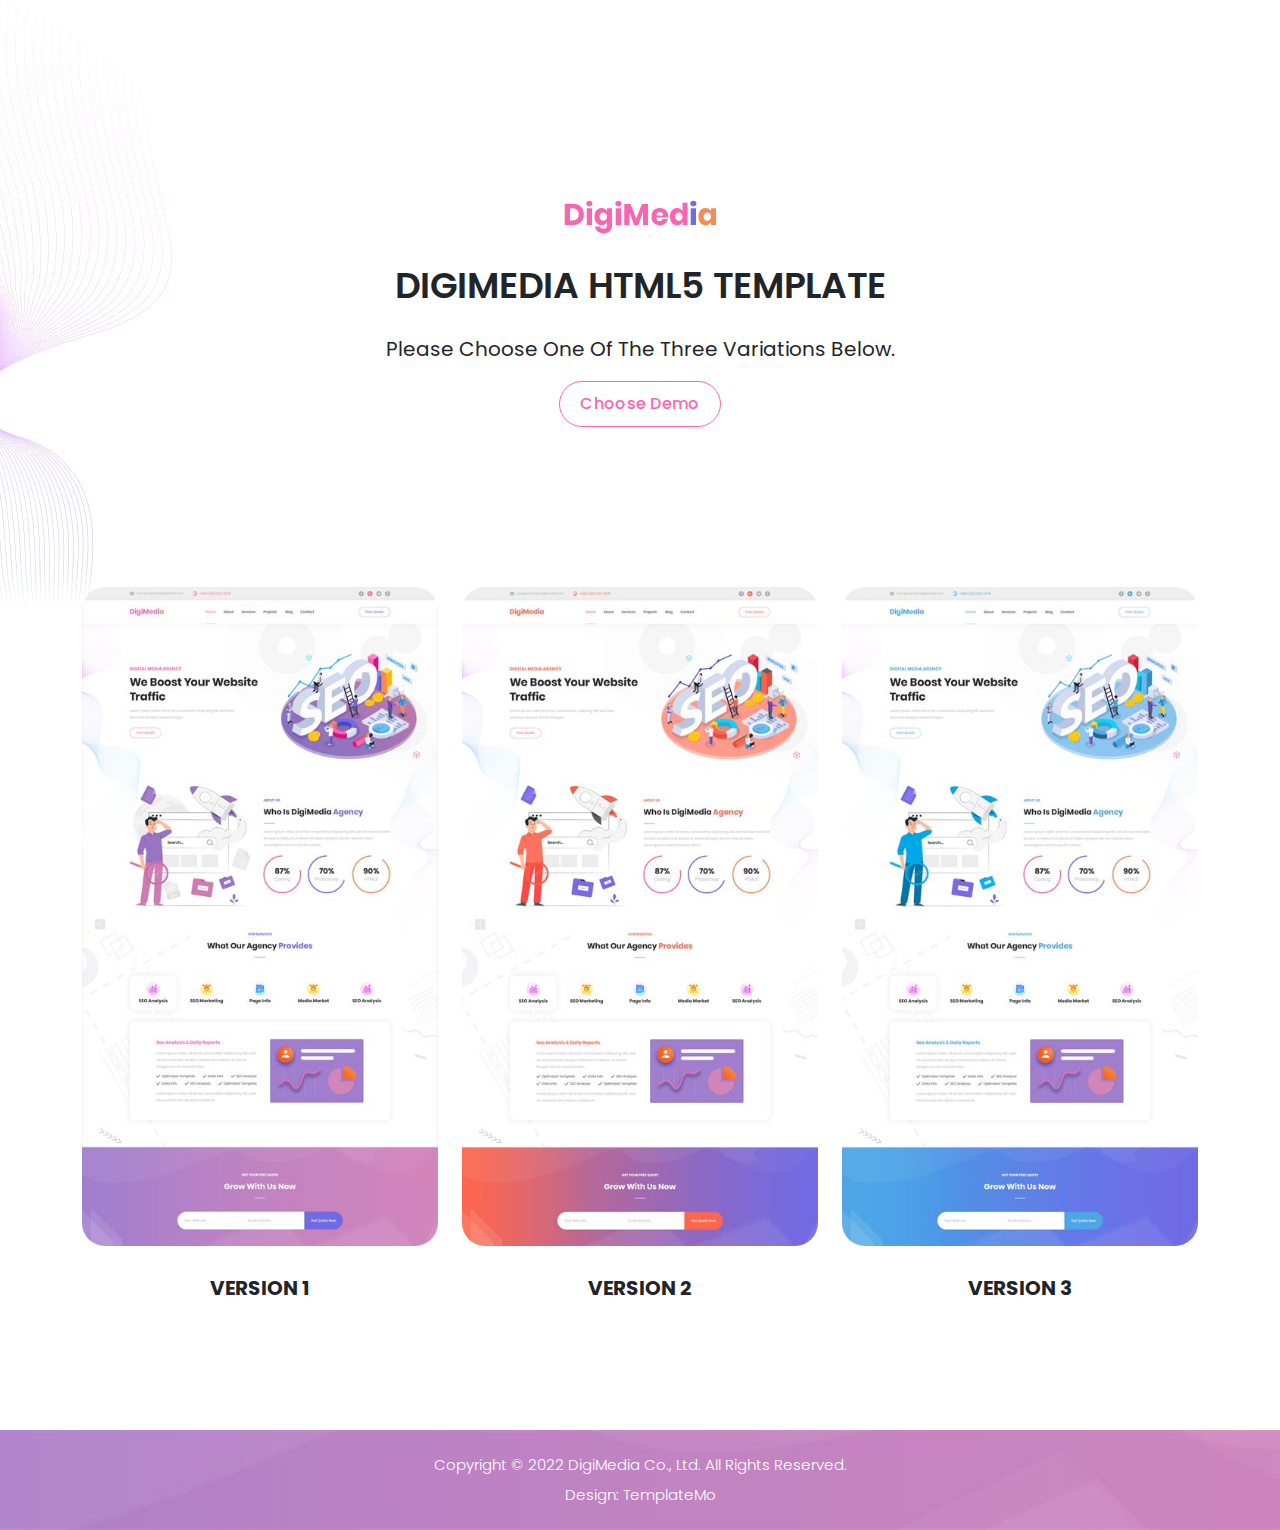
==== Digimedia Free Website Template - Free-CSS.com/templatemo_568_digimedia/index.html @ 5a0ddd36 "first commit" ====
<!DOCTYPE html>
<html lang="en">

  <head>

    <meta charset="UTF-8">
    <meta name="viewport" content="width=device-width, initial-scale=1, shrink-to-fit=no">
    <meta name="description" content="">
    <meta name="author" content="">
    <link rel="preconnect" href="https://fonts.googleapis.com">
    <link rel="preconnect" href="https://fonts.gstatic.com" crossorigin>
    <link href="https://fonts.googleapis.com/css2?family=Poppins:wght@100;200;300;400;500;600;700;800;900&display=swap" rel="stylesheet">

    <title>DigiMedia SEO Template 3 variations by TemplateMo</title>

    <!-- Bootstrap core CSS -->
    <link href="vendor/bootstrap/css/bootstrap.min.css" rel="stylesheet">


    <!-- Additional CSS Files -->
    <link rel="stylesheet" href="assets/css/fontawesome.css">
    <link rel="stylesheet" href="assets/css/templatemo-digimedia-v1.css">
    <link rel="stylesheet" href="assets/css/animated.css">
    <link rel="stylesheet" href="assets/css/owl.css">
<!--

TemplateMo 568 DigiMedia

https://templatemo.com/tm-568-digimedia

-->
  </head>

<body>

  <!-- ***** Preloader Start ***** -->
  <div id="js-preloader" class="js-preloader">
    <div class="preloader-inner">
      <span class="dot"></span>
      <div class="dots">
        <span></span>
        <span></span>
        <span></span>
      </div>
    </div>
  </div>
  <!-- ***** Preloader End ***** -->

  <div class="intro-banner">
    <div class="container">
      <div class="row">
        <div class="col-lg-12">
          <img src="assets/images/logo-v1.png" alt="">
          <h1>DigiMedia HTML5 Template</h1>
          <h4>Please choose one of the three variations below.</h4>
          <div class="first-button scroll-to-section">
            <a href="#demos">Choose Demo</a>
          </div>
        </div>
      </div>
    </div>
  </div>


  <div class="demos" id="demos">
    <div class="container">
      <div class="row">
        <div class="col-lg-4">
          <div class="demo-item">
            <a href="homepage_1.html"><img src="assets/images/demo-1.jpg" alt="DigiMedia - variation 1"></a>
            <h4>Version 1</h4>
          </div>
        </div>
        <div class="col-lg-4">
          <div class="demo-item">
            <a href="homepage_2.html"><img src="assets/images/demo-2.jpg" alt="DigiMedia - variation 2"></a>
            <h4>Version 2</h4>
          </div>
        </div>
        <div class="col-lg-4">
          <div class="demo-item">
            <a href="homepage_3.html"><img src="assets/images/demo-3.jpg" alt="DigiMedia - variation 3"></a>
            <h4>Version 3</h4>
          </div>
        </div>
      </div>
    </div>
  </div>


  <footer>
    <div class="container">
      <div class="row">
        <div class="col-lg-12">
          <p>Copyright © 2022 DigiMedia Co., Ltd. All Rights Reserved. 
          <br>Design: <a href="https://templatemo.com" target="_parent" title="free css templates">TemplateMo</a></p>
        </div>
      </div>
    </div>
  </footer>


  <!-- Scripts -->
  <script src="vendor/jquery/jquery.min.js"></script>
  <script src="vendor/bootstrap/js/bootstrap.bundle.min.js"></script>
  <script src="assets/js/owl-carousel.js"></script>
  <script src="assets/js/animation.js"></script>
  <script src="assets/js/imagesloaded.js"></script>
  <script src="assets/js/custom.js"></script>

</body>

</html>
---- Digimedia Free Website Template - Free-CSS.com/templatemo_568_digimedia/assets/css/templatemo-digimedia-v1.css ----
/*

TemplateMo 568 DigiMedia

https://templatemo.com/tm-568-digimedia

*/

/* ---------------------------------------------
Table of contents
------------------------------------------------
01. font & reset css
02. reset
03. global styles
04. header
05. banner
06. features
07. testimonials
08. contact
09. footer
10. preloader
11. search
12. portfolio

--------------------------------------------- */
/* 
---------------------------------------------
font & reset css
--------------------------------------------- 
*/
/* 
---------------------------------------------
reset
--------------------------------------------- 
*/
html, body, div, span, applet, object, iframe, h1, h2, h3, h4, h5, h6, p, blockquote, div
pre, a, abbr, acronym, address, big, cite, code, del, dfn, em, font, img, ins, kbd, q,
s, samp, small, strike, strong, sub, sup, tt, var, b, u, i, center, dl, dt, dd, ol, ul, li,
figure, header, nav, section, article, aside, footer, figcaption {
  margin: 0;
  padding: 0;
  border: 0;
  outline: 0;
}

/* clear fix */
.grid:after {
  content: '';
  display: block;
  clear: both;
}

/* ---- .grid-item ---- */

.grid-sizer,
.grid-item {
  width: 50%;
}

.grid-item {
  float: left;
}

.grid-item img {
  display: block;
  max-width: 100%;
}

.clearfix:after {
  content: ".";
  display: block;
  clear: both;
  visibility: hidden;
  line-height: 0;
  height: 0;
}

.clearfix {
  display: inline-block;
}

html[xmlns] .clearfix {
  display: block;
}

* html .clearfix {
  height: 1%;
}

ul, li {
  padding: 0;
  margin: 0;
  list-style: none;
}

header, nav, section, article, aside, footer, hgroup {
  display: block;
}

* {
  box-sizing: border-box;
}

html, body {
  font-family: 'Poppins', sans-serif;
  font-weight: 400;
  background-color: #fff;
  -ms-text-size-adjust: 100%;
  -webkit-font-smoothing: antialiased;
  -moz-osx-font-smoothing: grayscale;
}

a {
  text-decoration: none !important;
}

h1, h2, h3, h4, h5, h6 {
  margin-top: 0px;
  margin-bottom: 0px;
}

ul {
  margin-bottom: 0px;
}

p {
  font-size: 15px;
  line-height: 30px;
  font-weight: 300;
  color: #afafaf;
}

img {
  width: 100%;
  overflow: hidden;
}

/* 
---------------------------------------------
global styles
--------------------------------------------- 
*/
html,
body {
  background: #fff;
  font-family: 'Poppins', sans-serif;
}

::selection {
  background: #fa65b1;
  color: #fff !important;
}

::-moz-selection {
  background: #fa65b1;
  color: #fff !important;
}

@media (max-width: 991px) {
  html, body {
    overflow-x: hidden;
  }
  .mobile-top-fix {
    margin-top: 30px;
    margin-bottom: 0px;
  }
  .mobile-bottom-fix {
    margin-bottom: 30px;
  }
  .mobile-bottom-fix-big {
    margin-bottom: 60px;
  }
}

.page-section {
  margin-top: 120px;
}

.section-heading {
  position: relative;
  z-index: 2;
}

.section-heading h6 {
  font-size: 15px;
  font-weight: 700;
  color: #726ae3;
  text-transform: uppercase;
  margin-bottom: 15px;
}

.section-heading h4 {
  color: #2a2a2a;
  font-size: 35px;
  font-weight: 700;
  text-transform: capitalize;
  margin-bottom: 25px;
}

.section-heading h4 em {
  font-style: normal;
  color: #726ae3;
}

.section-heading .line-dec {
  width: 50px;
  height: 2px;
  background-color: #726ae3;
}

.border-first-button a {
  display: inline-block !important;
  padding: 10px 20px !important;
  color: #fa65b1 !important;
  border: 1px solid #fa65b1 !important;
  border-radius: 23px;
  font-weight: 500 !important;
  letter-spacing: 0.3px !important;
  transition: all .5s;
}

.border-first-button a:hover {
  background-color: #fa65b1;
  color: #fff !important;
}


/* 
---------------------------------------------
intro
--------------------------------------------- 
*/


.intro-banner {
  text-align: center;
  padding-top: 200px;margin-bottom: 100px;
  position: relative;
}

.intro-banner:after {
  content: '';
  background-image: url(../images/slider-left-dec.jpg);
  background-repeat: no-repeat;
  position: absolute;
  left: 0;
  top: 0px;
  width: 262px;
  height: 625px;
  z-index: 1;
}
/*
.intro-banner:before {
  content: '';
  background-image: url(../images/slider-right-dec.jpg);
  background-repeat: no-repeat;
  position: absolute;
  right: 0;
  top: 0px;
  width: 1159px;
  height: 797px;
  z-index: 2;
}
*/

.intro-banner img {
  max-width: 152px;
  margin-bottom: 30px;
}

.intro-banner h1 {
  font-size: 36px;
  font-weight: 600;
  text-transform: uppercase;
  margin-bottom: 30px;
  position: relative; 
  z-index: 2;
}

.intro-banner h4 {
  font-size: 20px;
  text-transform: capitalize;
  font-weight: 400;
  margin-bottom: 20px;
  position: relative; 
  z-index: 2;
}

.intro-banner a {
  display: inline-block !important;
  padding: 10px 20px !important;
  color: #fa65b1 !important;
  border: 1px solid #fa65b1 !important;
  border-radius: 23px;
  font-weight: 500 !important;
  letter-spacing: 0.3px !important;
  transition: all .5s;
  position: relative; 
  z-index: 2;
}

.intro-banner a:hover {
  background-color: #fa65b1;
  color: #fff !important;
}

.demos {
  padding-top: 60px;
}

.demo-item {
  position: relative;
  z-index: 2;
}

.demos img {
  transition: all .5s;
  border-radius: 23px;
}

.demos img:hover {
  opacity: 1;
  box-shadow: 0px 0px 15px rgba(0,0,0,0.25);
}

.demos h4 {
  text-align: center;
  font-size: 20px;
  margin-top: 30px;
  font-weight: 700;
  text-transform: uppercase;
}


/* 
---------------------------------------------
header
--------------------------------------------- 
*/

.pre-header {
  background-color: #efefef;
  height: 60px;
  padding: 15px 0px;
}

.pre-header ul li {
  display: inline-block;
}

.pre-header ul.info li {
  margin-right: 45px;
}

.pre-header ul.info li a {
  color: #afafaf;
  font-size: 14px;
  transition: all .3s;
}

.pre-header ul.info li a:hover {
  color: #fa65b1;
}

.pre-header ul.info li a i {
  font-size: 18px;
  margin-right: 8px;
}

.pre-header ul.social-media {
  text-align: right;
}

.pre-header ul.social-media li {
  margin-left: 5px;
}

.pre-header ul.social-media li a {
  background-color: #afafaf;
  color: #fff;
  display: inline-block;
  width: 30px;
  height: 30px;
  line-height: 30px;
  text-align: center;
  border-radius: 50%;
  font-size: 14px;
  transition: all .3s;
}

.pre-header ul.social-media li a:hover {
  background-color: #fa65b1;
}

.background-header {
  background-color: #fff!important;
  height: 80px!important;
  position: fixed!important;
  top: 0px;
  left: 0px;
  right: 0px;
  box-shadow: 0px 5px 8px rgba(0,0,0,0.03);
}

.background-header .logo,
.background-header .main-nav .nav li a {
  color: #fff;
}

.background-header .main-nav .nav li:hover a {
  color: #fa65b1;
}

.background-header .nav li a.active {
  position: relative;
  color: #fff;
}

.background-header .nav li a.active:after {
  position: absolute;
  width: 100%;
  height: 1px;
  background-color: #fa65b1;
  content: '';
  left: 50%;
  bottom: -20px;
  transform: translateX(-50%);
}

.background-header .nav li:last-child a.active:after {
  background-color: transparent;
}

.header-area {
  background-color: #fff;
  box-shadow: 0px 5px 8px rgba(0,0,0,0.03);
  position: absolute;
  left: 0px;
  right: 0px;
  z-index: 100;
  height: 100px;
  -webkit-transition: all .5s ease 0s;
  -moz-transition: all .5s ease 0s;
  -o-transition: all .5s ease 0s;
  transition: all .5s ease 0s;
}

.header-area .main-nav {
  min-height: 80px;
  background: transparent;
}

.header-area .main-nav .logo {
  float: left;
  -webkit-transition: all 0.3s ease 0s;
  -moz-transition: all 0.3s ease 0s;
  -o-transition: all 0.3s ease 0s;
  transition: all 0.3s ease 0s;
}

.header-area .main-nav .logo {
    line-height: 100px;
    float: left;
    -webkit-transition: all 0.3s ease 0s;
    -moz-transition: all 0.3s ease 0s;
    -o-transition: all 0.3s ease 0s;
    transition: all 0.3s ease 0s;
}

.background-header .main-nav .logo {
  line-height: 80px;
}

.background-header .main-nav .nav {
  margin-top: 20px !important;
}

.header-area .main-nav .nav {
  float: right;
  margin-top: 30px;
  margin-right: 0px;
  background-color: transparent;
  -webkit-transition: all 0.3s ease 0s;
  -moz-transition: all 0.3s ease 0s;
  -o-transition: all 0.3s ease 0s;
  transition: all 0.3s ease 0s;
  position: relative;
  z-index: 999;
}

.header-area .main-nav .nav li {
  padding-left: 20px;
  padding-right: 20px;
}

.header-area .main-nav .nav li:last-child {
  padding-right: 0px;
  padding-left: 40px;
}

.header-area .main-nav .nav li:last-child a ,
.background-header .main-nav .nav li:last-child a {
  padding: 0px 20px !important;
  font-weight: 400;
}

.header-area .main-nav .nav li:last-child a:hover ,
.background-header .main-nav .nav li:last-child a:hover {
  color: #fff !important;
}

.header-area .main-nav .nav li a {
  display: block;
  font-weight: 500;
  font-size: 15px;
  color: #2a2a2a;
  text-transform: capitalize;
  -webkit-transition: all 0.3s ease 0s;
  -moz-transition: all 0.3s ease 0s;
  -o-transition: all 0.3s ease 0s;
  transition: all 0.3s ease 0s;
  height: 40px;
  line-height: 40px;
  border: transparent;
  letter-spacing: 1px;
}

.header-area .main-nav .nav li:hover a,
.header-area .main-nav .nav li a.active {
  color: #fa65b1!important;
}

.background-header .main-nav .nav li:hover a,
.background-header .main-nav .nav li a.active {
  color: #fa65b1!important;
  opacity: 1;
}

.header-area .main-nav .nav li.submenu {
  position: relative;
  padding-right: 30px;
}

.header-area .main-nav .nav li.submenu:after {
  font-family: FontAwesome;
  content: "\f107";
  font-size: 12px;
  color: #2a2a2a;
  position: absolute;
  right: 18px;
  top: 12px;
}

.background-header .main-nav .nav li.submenu:after {
  color: #2a2a2a;
}

.header-area .main-nav .nav li.submenu ul {
  position: absolute;
  width: 200px;
  box-shadow: 0 2px 28px 0 rgba(0, 0, 0, 0.06);
  overflow: hidden;
  top: 50px;
  opacity: 0;
  transform: translateY(+2em);
  visibility: hidden;
  z-index: -1;
  transition: all 0.3s ease-in-out 0s, visibility 0s linear 0.3s, z-index 0s linear 0.01s;
}

.header-area .main-nav .nav li.submenu ul li {
  margin-left: 0px;
  padding-left: 0px;
  padding-right: 0px;
}

.header-area .main-nav .nav li.submenu ul li a {
  opacity: 1;
  display: block;
  background: #f7f7f7;
  color: #2a2a2a!important;
  padding-left: 20px;
  height: 40px;
  line-height: 40px;
  -webkit-transition: all 0.3s ease 0s;
  -moz-transition: all 0.3s ease 0s;
  -o-transition: all 0.3s ease 0s;
  transition: all 0.3s ease 0s;
  position: relative;
  font-size: 13px;
  font-weight: 400;
  border-bottom: 1px solid #eee;
}

.header-area .main-nav .nav li.submenu ul li a:hover {
  background: #fff;
  color: #fa65b1!important;
  padding-left: 25px;
}

.header-area .main-nav .nav li.submenu ul li a:hover:before {
  width: 3px;
}

.header-area .main-nav .nav li.submenu:hover ul {
  visibility: visible;
  opacity: 1;
  z-index: 1;
  transform: translateY(0%);
  transition-delay: 0s, 0s, 0.3s;
}

.header-area .main-nav .menu-trigger {
  cursor: pointer;
  display: block;
  position: absolute;
  top: 33px;
  width: 32px;
  height: 40px;
  text-indent: -9999em;
  z-index: 99;
  right: 40px;
  display: none;
}

.background-header .main-nav .menu-trigger {
  top: 23px;
}

.header-area .main-nav .menu-trigger span,
.header-area .main-nav .menu-trigger span:before,
.header-area .main-nav .menu-trigger span:after {
  -moz-transition: all 0.4s;
  -o-transition: all 0.4s;
  -webkit-transition: all 0.4s;
  transition: all 0.4s;
  background-color: #2a2a2a;
  display: block;
  position: absolute;
  width: 30px;
  height: 2px;
  left: 0;
}

.background-header .main-nav .menu-trigger span,
.background-header .main-nav .menu-trigger span:before,
.background-header .main-nav .menu-trigger span:after {
  background-color: #2a2a2a;
}

.header-area .main-nav .menu-trigger span:before,
.header-area .main-nav .menu-trigger span:after {
  -moz-transition: all 0.4s;
  -o-transition: all 0.4s;
  -webkit-transition: all 0.4s;
  transition: all 0.4s;
  background-color: #2a2a2a;
  display: block;
  position: absolute;
  width: 30px;
  height: 2px;
  left: 0;
  width: 75%;
}

.background-header .main-nav .menu-trigger span:before,
.background-header .main-nav .menu-trigger span:after {
  background-color: #2a2a2a;
}

.header-area .main-nav .menu-trigger span:before,
.header-area .main-nav .menu-trigger span:after {
  content: "";
}

.header-area .main-nav .menu-trigger span {
  top: 16px;
}

.header-area .main-nav .menu-trigger span:before {
  -moz-transform-origin: 33% 100%;
  -ms-transform-origin: 33% 100%;
  -webkit-transform-origin: 33% 100%;
  transform-origin: 33% 100%;
  top: -10px;
  z-index: 10;
}

.header-area .main-nav .menu-trigger span:after {
  -moz-transform-origin: 33% 0;
  -ms-transform-origin: 33% 0;
  -webkit-transform-origin: 33% 0;
  transform-origin: 33% 0;
  top: 10px;
}

.header-area .main-nav .menu-trigger.active span,
.header-area .main-nav .menu-trigger.active span:before,
.header-area .main-nav .menu-trigger.active span:after {
  background-color: transparent;
  width: 100%;
}

.header-area .main-nav .menu-trigger.active span:before {
  -moz-transform: translateY(6px) translateX(1px) rotate(45deg);
  -ms-transform: translateY(6px) translateX(1px) rotate(45deg);
  -webkit-transform: translateY(6px) translateX(1px) rotate(45deg);
  transform: translateY(6px) translateX(1px) rotate(45deg);
  background-color: #2a2a2a;
}

.background-header .main-nav .menu-trigger.active span:before {
  background-color: #2a2a2a;
}

.header-area .main-nav .menu-trigger.active span:after {
  -moz-transform: translateY(-6px) translateX(1px) rotate(-45deg);
  -ms-transform: translateY(-6px) translateX(1px) rotate(-45deg);
  -webkit-transform: translateY(-6px) translateX(1px) rotate(-45deg);
  transform: translateY(-6px) translateX(1px) rotate(-45deg);
  background-color: #2a2a2a;
}

.background-header .main-nav .menu-trigger.active span:after {
  background-color: #2a2a2a;
}

.header-area.header-sticky {
  min-height: 80px;
}

.header-area .nav {
  margin-top: 30px;
}

.header-area.header-sticky .nav li a.active {
  color: #fa65b1;
}

@media (max-width: 1200px) {
  .header-area .main-nav .nav li {
    padding-left: 12px;
    padding-right: 12px;
  }
  .header-area .main-nav:before {
    display: none;
  }
}

@media (max-width: 992px) {
  .header-area .main-nav .nav li:last-child  ,
  .background-header .main-nav .nav li:last-child {
    display: none;
  }
  .header-area .main-nav .nav li:nth-child(6),
  .background-header .main-nav .nav li:nth-child(6) {
    padding-right: 0px;
  }
  .background-header .nav li a.active:after {
    display: none;
  }
}

@media (max-width: 767px) {
  .pre-header ul.info li:last-child {
    display: none;
  }
  .background-header .main-nav .nav {
    margin-top: 80px !important;
  }
  .header-area .main-nav .logo {
    color: #1e1e1e;
  }
  .header-area.header-sticky .nav li a:hover,
  .header-area.header-sticky .nav li a.active {
    color: #fa65b1!important;
    opacity: 1;
  }
  .header-area.header-sticky .nav li.search-icon a {
    width: 100%;
  }
  .header-area {
    background-color: #fff;
    padding: 0px 15px;
    height: 100px;
    box-shadow: none;
    text-align: center;
    box-shadow: 0px 5px 8px rgba(0,0,0,0.03);
  }
  .header-area .container {
    padding: 0px;
  }
  .header-area .logo {
    margin-left: 30px;
  }
  .header-area .menu-trigger {
    display: block !important;
  }
  .header-area .main-nav {
    overflow: hidden;
  }
  .header-area .main-nav .nav {
    float: none;
    width: 100%;
    display: none;
    -webkit-transition: all 0s ease 0s;
    -moz-transition: all 0s ease 0s;
    -o-transition: all 0s ease 0s;
    transition: all 0s ease 0s;
    margin-left: 0px;
  }
  .background-header .nav {
    margin-top: 80px;
  }
  .header-area .main-nav .nav li:first-child {
    border-top: 1px solid #eee;
  }
  .header-area.header-sticky .nav {
    margin-top: 100px;
  }
  .header-area .main-nav .nav li {
    width: 100%;
    background: #fff;
    border-bottom: 1px solid #e7e7e7;
    padding-left: 0px !important;
    padding-right: 0px !important;
  }
  .header-area .main-nav .nav li a {
    height: 50px !important;
    line-height: 50px !important;
    padding: 0px !important;
    border: none !important;
    background: #f7f7f7 !important;
    color: #191a20 !important;
  }
  .header-area .main-nav .nav li a:hover {
    background: #eee !important;
    color: #fa65b1!important;
  }
  .header-area .main-nav .nav li.submenu ul {
    position: relative;
    visibility: inherit;
    opacity: 1;
    z-index: 1;
    transform: translateY(0%);
    transition-delay: 0s, 0s, 0.3s;
    top: 0px;
    width: 100%;
    box-shadow: none;
    height: 0px;
  }
  .header-area .main-nav .nav li.submenu ul li a {
    font-size: 12px;
    font-weight: 400;
  }
  .header-area .main-nav .nav li.submenu ul li a:hover:before {
    width: 0px;
  }
  .header-area .main-nav .nav li.submenu ul.active {
    height: auto !important;
  }
  .header-area .main-nav .nav li.submenu:after {
    color: #3B566E;
    right: 25px;
    font-size: 14px;
    top: 15px;
  }
  .header-area .main-nav .nav li.submenu:hover ul, .header-area .main-nav .nav li.submenu:focus ul {
    height: 0px;
  }
}

@media (min-width: 767px) {
  .header-area .main-nav .nav {
    display: flex !important;
  }
}

/* 
---------------------------------------------
preloader
--------------------------------------------- 
*/

.js-preloader {
    position: fixed;
    top: 0;
    left: 0;
    right: 0;
    bottom: 0;
    background-color: #fff;
    display: -webkit-box;
    display: flex;
    -webkit-box-align: center;
    align-items: center;
    -webkit-box-pack: center;
    justify-content: center;
    opacity: 1;
    visibility: visible;
    z-index: 9999;
    -webkit-transition: opacity 0.25s ease;
    transition: opacity 0.25s ease;
}

.js-preloader.loaded {
    opacity: 0;
    visibility: hidden;
    pointer-events: none;
}

@-webkit-keyframes dot {
    50% {
        -webkit-transform: translateX(96px);
        transform: translateX(96px);
    }
}

@keyframes dot {
    50% {
        -webkit-transform: translateX(96px);
        transform: translateX(96px);
    }
}

@-webkit-keyframes dots {
    50% {
        -webkit-transform: translateX(-31px);
        transform: translateX(-31px);
    }
}

@keyframes dots {
    50% {
        -webkit-transform: translateX(-31px);
        transform: translateX(-31px);
    }
}

.preloader-inner {
    position: relative;
    width: 142px;
    height: 40px;
    background: #fff;
}

.preloader-inner .dot {
    position: absolute;
    width: 16px;
    height: 16px;
    top: 12px;
    left: 15px;
    background: #fa65b1;
    border-radius: 50%;
    -webkit-transform: translateX(0);
    transform: translateX(0);
    -webkit-animation: dot 2.8s infinite;
    animation: dot 2.8s infinite;
}

.preloader-inner .dots {
    -webkit-transform: translateX(0);
    transform: translateX(0);
    margin-top: 12px;
    margin-left: 31px;
    -webkit-animation: dots 2.8s infinite;
    animation: dots 2.8s infinite;
}

.preloader-inner .dots span {
    display: block;
    float: left;
    width: 16px;
    height: 16px;
    margin-left: 16px;
    background: #fa65b1;
    border-radius: 50%;
}



/* 
---------------------------------------------
Banner Style
--------------------------------------------- 
*/

.main-banner {
  background-repeat: no-repeat;
  background-position: center center;
  background-size: cover;
  padding: 226px 0px 120px 0px;
  position: relative;
  overflow: hidden;
}

.main-banner:after {
  content: '';
  background-image: url(../images/slider-left-dec.jpg);
  background-repeat: no-repeat;
  position: absolute;
  left: 0;
  top: 60px;
  width: 262px;
  height: 625px;
  z-index: 1;
}

.main-banner:before {
  content: '';
  background-image: url(../images/slider-right-dec.jpg);
  background-repeat: no-repeat;
  position: absolute;
  right: 0;
  top: 60px;
  width: 1159px;
  height: 797px;
  z-index: -1;
}

.main-banner .left-content {
  margin-right: 15px;
}

.main-banner .left-content h6 {
  text-transform: capitalize;
  font-size: 20px;
  font-weight: 700;
  color: #fa65b1;
  margin-bottom: 15px;
  text-transform: uppercase;
}

.main-banner .left-content h2 {
  z-index: 2;
  position: relative;
  font-weight: 700;
  font-size: 50px;
  color: #2a2a2a;
  margin-bottom: 20px;
}

.main-banner .left-content p {
  margin-bottom: 30px;
  margin-right: 45px;
}

.main-banner .right-image {
  text-align: right;
  position: relative;
  z-index: 20;
}

.main-banner .right-image img {
  max-width: 593px;
}



/* 
---------------------------------------------
About Style
--------------------------------------------- 
*/

#about {
  padding-top: 130px;
}

.about-left-image img {
  margin-right: 45px;
}

.about-right-content p {
  margin-top: 30px;
  margin-bottom: 45px;
}

.skills-content {
  position: relative;
  z-index: 1;
  margin-top: -50px;
  background-color: #f5f5f5;
  border-bottom-right-radius: 50px;
  border-bottom-left-radius: 50px;
  padding: 110px 0px 50px 0px;
}

.skill-item {
  text-align: center;
}

.progress {
  width: 150px;
  height: 150px;
  line-height: 150px;
  background: none;
  margin: 0 auto;
  box-shadow: none;
  position: relative;
}
.progress:after {
  content: "";
  width: 100%;
  height: 100%;
  border-radius: 50%;
  border: 5px solid #fff;
  position: absolute;
  top: 0;
  left: 0;
}
.progress > span {
  width: 50%;
  height: 100%;
  overflow: hidden;
  position: absolute;
  top: 0;
  z-index: 1;
}
.progress .progress-left {
  left: 0;
}
.progress .progress-bar {
  width: 100%;
  height: 100%;
  background: none;
  border-width: 5px;
  border-style: solid;
  position: absolute;
  top: 0;
  border-color: #fd6a54;
}

.first-skill-item .progress .progress-bar {
  border-color: #fa65b1;
}

.second-skill-item .progress .progress-bar {
  border-color: #726ae3;
}

.third-skill-item .progress .progress-bar {
  border-color: #f58b56;
}

.progress .progress-left .progress-bar {
  left: 100%;
  border-top-right-radius: 75px;
  border-bottom-right-radius: 75px;
  border-left: 0;
  -webkit-transform-origin: center left;
  transform-origin: center left;
}
.progress .progress-right {
  right: 0;
}
.progress .progress-right .progress-bar {
  left: -100%;
  border-top-left-radius: 75px;
  border-bottom-left-radius: 75px;
  border-right: 0;
  -webkit-transform-origin: center right;
  transform-origin: center right;
}
.progress .progress-value {
  text-align: center;
  color: #2a2a2a;
  display: flex;
  width: 100%;
  border-radius: 50%;
  font-size: 35px;
  text-align: center;
  line-height: 25px;
  align-items: center;
  justify-content: center;
  height: 100%;
  font-weight: 700;
}
.progress .progress-value div {
  margin-top: 10px;
}
.progress .progress-value span {
  font-size: 18px;
  text-transform: none;
  color: #afafaf;
  font-weight: 300;
}

/* This for loop creates the  necessary css animation names 
Due to the split circle of progress-left and progress right, we must use the animations on each side. 
*/
.progress[data-percentage="10"] .progress-right .progress-bar {
  animation: loading-1 1.5s linear forwards;
}
.progress[data-percentage="10"] .progress-left .progress-bar {
  animation: 0;
}

.progress[data-percentage="20"] .progress-right .progress-bar {
  animation: loading-2 1.5s linear forwards;
}
.progress[data-percentage="20"] .progress-left .progress-bar {
  animation: 0;
}

.progress[data-percentage="30"] .progress-right .progress-bar {
  animation: loading-3 1.5s linear forwards;
}
.progress[data-percentage="30"] .progress-left .progress-bar {
  animation: 0;
}

.progress[data-percentage="40"] .progress-right .progress-bar {
  animation: loading-4 1.5s linear forwards;
}
.progress[data-percentage="40"] .progress-left .progress-bar {
  animation: 0;
}

.progress[data-percentage="50"] .progress-right .progress-bar {
  animation: loading-5 1.5s linear forwards;
}
.progress[data-percentage="50"] .progress-left .progress-bar {
  animation: 0;
}

.progress[data-percentage="60"] .progress-right .progress-bar {
  animation: loading-5 1.5s linear forwards;
}
.progress[data-percentage="60"] .progress-left .progress-bar {
  animation: loading-1 1.5s linear forwards 1.5s;
}

.progress[data-percentage="70"] .progress-right .progress-bar {
  animation: loading-5 1.5s linear forwards;
}
.progress[data-percentage="70"] .progress-left .progress-bar {
  animation: loading-2 1.5s linear forwards 1.5s;
}

.progress[data-percentage="80"] .progress-right .progress-bar {
  animation: loading-5 1.5s linear forwards;
}
.progress[data-percentage="80"] .progress-left .progress-bar {
  animation: loading-3 1.5s linear forwards 1.5s;
}

.progress[data-percentage="90"] .progress-right .progress-bar {
  animation: loading-5 1.5s linear forwards;
}
.progress[data-percentage="90"] .progress-left .progress-bar {
  animation: loading-4 1.5s linear forwards 1.5s;
}

.progress[data-percentage="100"] .progress-right .progress-bar {
  animation: loading-5 1.5s linear forwards;
}
.progress[data-percentage="100"] .progress-left .progress-bar {
  animation: loading-5 1.5s linear forwards 1.5s;
}

@keyframes loading-1 {
  0% {
    -webkit-transform: rotate(0deg);
    transform: rotate(0deg);
  }
  100% {
    -webkit-transform: rotate(36);
    transform: rotate(36deg);
  }
}
@keyframes loading-2 {
  0% {
    -webkit-transform: rotate(0deg);
    transform: rotate(0deg);
  }
  100% {
    -webkit-transform: rotate(72);
    transform: rotate(72deg);
  }
}
@keyframes loading-3 {
  0% {
    -webkit-transform: rotate(0deg);
    transform: rotate(0deg);
  }
  100% {
    -webkit-transform: rotate(108);
    transform: rotate(108deg);
  }
}
@keyframes loading-4 {
  0% {
    -webkit-transform: rotate(0deg);
    transform: rotate(0deg);
  }
  100% {
    -webkit-transform: rotate(144);
    transform: rotate(144deg);
  }
}
@keyframes loading-5 {
  0% {
    -webkit-transform: rotate(0deg);
    transform: rotate(0deg);
  }
  100% {
    -webkit-transform: rotate(180);
    transform: rotate(180deg);
  }
}
.progress {
  margin-bottom: 1em;
}

/* 
---------------------------------------------
Services Style
--------------------------------------------- 
*/

.services {
  padding-top: 130px;
  position: relative;
}

.services:after {
  content: '';
  background-image: url(../images/services-left-dec.jpg);
  background-repeat: no-repeat;
  position: absolute;
  left: 0;
  top: 0px;
  width: 786px;
  height: 1217px;
  z-index: 0;
}

.services:before {
  content: '';
  background-image: url(../images/services-right-dec.jpg);
  background-repeat: no-repeat;
  position: absolute;
  right: 0;
  top: 400px;
  width: 161px;
  height: 413px;
  z-index: 0;
}

.services .section-heading {
  text-align: center;
  margin-bottom: 80px;
}

.services .section-heading .line-dec {
  margin: 0 auto;
}

.services .naccs {
  position: relative;
  z-index: 1;
}

.services .icon {
  display: block;
  text-align: center;
  margin: 0 auto;
}

.services .naccs .menu div h4 {
  color: #fff;
  font-size: 15px;
  font-weight: 400;
  width: 100%;
}

.services .icon img {
  margin-bottom: 10px;
  max-width: 60px;
  min-width: 60px;
}

.services .naccs .menu {
  text-align: center;
  margin-bottom: 30px;
}

.services .naccs .menu div {
  color: #2a2a2a;
  margin: 0px;
  width: 15%;
  font-size: 20px;
  font-weight: 700;
  display: inline-block;
  text-align: center;
  cursor: pointer;
  position: relative;
  border-radius: 15px;
  transition: 1s all cubic-bezier(0.075, 0.82, 0.165, 1);
}

.services .naccs .menu div .thumb {
  display: inline-block;
  width: 100%;
  padding: 30px 0px;
  background-color: #fff;
}

.services .naccs .menu div.active {
  box-shadow: 0px 0px 15px rgba(0,0,0,0.1);
}

.services ul.nacc {
  height: 100% !important;
  position: relative;
  min-height: 100%;
  list-style: none;
  margin: 0;
  padding: 0;
  transition: 0.5s all cubic-bezier(0.075, 0.82, 0.165, 1);
}

.services ul.nacc li {
  opacity: 0;
  transform: translateX(-50px);
  position: absolute;
  list-style: none;
  transition: 1s all cubic-bezier(0.075, 0.82, 0.165, 1);
}

.services ul.nacc li.active {
  transition-delay: 0.3s;
  position: relative;
  z-index: 2;
  opacity: 1;
  transform: translateX(0px);
  box-shadow: 0px 0px 15px rgba(0,0,0,0.1);
  background-color: #fff;
  border-radius: 15px;
  padding: 80px 120px 50px 120px;
}

.services ul.nacc li {
  width: 100%;
}

.services ul.nacc li .right-image img {
  max-width: 420px;
  float: right;
}

.services .nacc .thumb h4 {
  color: #2a2a2a;
  font-size: 20px;
  font-weight: 700;
  line-height: 35px;
  margin-bottom: 25px;
}

.services .nacc .thumb .main-white-button {
  text-align: right;
  margin-top: 40px;
}

.services .nacc .thumb .main-white-button a {
  background-color: #8d99af;
  color: #fff;
}

.services .nacc .thumb .main-white-button a i {
  background-color: #fff;
  color: #8d99af;
}

.services .left-text h4 {
  font-size: 20px;
  font-weight: 700;
  color: #fa65b1 !important;
}

.services .left-text p {
  margin-bottom: 30px;
}

.nacc .ticks-list span {
  display: inline-block;
  opacity: 1;
  margin-right: 45px;
  margin-bottom: 20px;
  font-size: 15px;
  font-weight: 400;
}



/* 
---------------------------------------------
Free Quote
--------------------------------------------- 
*/

.free-quote {
  background-image: url(../images/quote-bg.jpg);
  background-repeat: no-repeat;
  background-position: center center;
  background-size: cover;
  padding: 120px 0px;
  text-align: center;
  position: relative;
  z-index: 2;
  margin-top: 130px;
}

.free-quote .section-heading {
  margin-bottom: 60px;
}

.free-quote .section-heading h6,
.free-quote .section-heading h4 {
  color: #fff;
}

.free-quote .section-heading .line-dec {
  margin: 0 auto;
  background-color: #fff;
}

.free-quote form {
  background-color: #fff;
  display: inline-block;
  width: 100%;
  min-height: 80px;
  border-radius: 40px;
  position: relative;
  z-index: 1;
}

.free-quote form input {
  width: 100%;
  margin-top: 20px;
  margin-left: 30px;
  color: #afafaf;
  font-weight: 400;
  font-size: 15px;
  height: 40px;
  background-color: transparent;
  border-bottom: 1px solid #eee;
  border-top: none;
  border-left: none;
  border-right: none;
  position: relative;
  z-index: 2;
  outline: none;
}

.free-quote form button {
  width: 100%;
  height: 80px;
  border-top-right-radius: 40px;
  border-bottom-right-radius: 40px;
  outline: none;
  border: none;
  margin-left: 30px;
  background-color: #726ae3;
  font-size: 15px;
  color: #fff;
}


/* 
---------------------------------------------
Portfolio
--------------------------------------------- 
*/

.our-portfolio {
  padding-top: 130px;
  overflow: hidden;
  position: relative;
}

.our-portfolio:before {
  content: '';
  background-image: url(../images/portfolio-right-dec.jpg);
  background-repeat: no-repeat;
  position: absolute;
  right: 0;
  top: 0px;
  width: 414px;
  height: 861px;
  z-index: 1;
}

.our-portfolio:after {
  content: '';
  background-image: url(../images/portfolio-left-dec.jpg);
  background-repeat: no-repeat;
  position: absolute;
  left: 0;
  top: 0px;
  width: 677px;
  height: 759px;
  z-index: 1;
}

.our-portfolio .section-heading {
  margin-bottom: 80px;
}

.our-portfolio .container-fluid {
  padding-right: 15px;
  padding-left: 15px;
  position: relative;
  z-index: 2;
}

.our-portfolio .item {
  position: relative;
  z-index: 222;
}

.portfolio-item {
  border-radius: 25px;
  box-shadow: 0px 0px 15px rgba(0,0,0,0.1);
  margin: 15px;
}

.portfolio-item .thumb {
  position: relative;
  border-radius: 50px;
}

.portfolio-item:hover .down-content h4,
.portfolio-item:hover .down-content span {
  color: #fa65b1;
}

.portfolio-item .thumb img {
  border-top-right-radius: 23px;
  border-top-left-radius: 23px;
  overflow: hidden;
}

.portfolio-item .down-content {
  background-color: #fff;
  text-align: center;
  padding: 18px 0px;
  border-bottom-right-radius: 23px;
  border-bottom-left-radius: 23px;
}

.portfolio-item .down-content h4 {
  font-size: 20px;
  font-weight: 700;
  color: #2a2a2a;
  margin-bottom: 8px;
  transition: all .3s;
}

.portfolio-item .down-content span {
  font-size: 15px;
  color: #afafaf;
  transition: all .3s;
}

.our-portfolio .owl-nav {
  display: inline-block!important;
  position: absolute;
  top: -125px;
  right: 15%;
  max-width: 1320px;
}

.our-portfolio .owl-nav .owl-next {
  margin-left: 10px;
}

.our-portfolio .owl-nav span {
  width: 46px;
  height: 46px;
  display: inline-block;
  text-align: center;
  line-height: 46px;
  font-size: 30px;
  background-color: #eee;
  border-radius: 50%;
  color: #fff;
  transition: all 0.5s;
}

.our-portfolio .owl-nav span:hover {
  color: #fff;
  background-color: #fa65b1;
}


/* 
---------------------------------------------
Blog
--------------------------------------------- 
*/

.blog:before {
  content: '';
  background-image: url(../images/blog-left-dec.jpg);
  background-repeat: no-repeat;
  position: absolute;
  left: 0;
  top: 0px;
  width: 961px;
  height: 1020px;
  z-index: 0;
}

.blog {
  position: relative;
  padding-top: 130px;
}

.blog .section-heading {
  text-align: center;
  margin-bottom: 80px;
}

.blog .section-heading .line-dec {
  margin: 0 auto;
}

.show-up {
  position: relative;
  z-index: 200;
}

.blog-post {
  box-shadow: 0px 0px 15px rgba(0,0,0,0.1);
  border-radius: 25px;
}

.blog-post .thumb img {
  border-top-right-radius: 23px;
  border-top-left-radius: 23px;
}

.blog-post .down-content {
  border-bottom-right-radius: 23px;
  border-bottom-left-radius: 23px;
  background-color: #fff;
  padding: 30px;
}

.blog-post .down-content span.category {
  font-size: 15px;
  color: #fff;
  padding: 8px 12px;
  background-color: #726ae3;
  border-radius: 18px;
  display: inline-block;
}

.blog-post .down-content span.date {
  font-size: 15px;
  color: #afafaf;
  text-align: right;
  float: right;
  margin-top: 4px;
}

.blog-post .down-content h4 {
  font-size: 20px;
  font-weight: 700;
  color: #2a2a2a;
  margin-top: 20px;
  margin-bottom: 20px;
  line-height: 30px;
}

.blog-post .down-content p {
  margin-bottom: 30px;
}

.blog-post .down-content span.author {
  font-size: 15px;
  color: #2a2a2a;
}

.blog-post .down-content span.author img {
  max-width: 56px;
  border-radius: 50%;
  margin-right: 15px;
}

.blog-post .down-content .border-first-button {
  display: inline-block;
  float: right;
}

.blog-posts {
  margin-left: 30px;
}

.post-item {
  margin-bottom: 62px;
}

.last-post-item {
  margin-bottom: 0px;
}

.post-item .thumb {
  display: inline-block;
  float: left;
  margin-right: 30px;
}

.post-item .thumb img {
  border-radius: 23px;
  display: inline-block;
}

.post-item .right-content {
  padding-top: 20px;
}

.post-item .right-content span.category {
  font-size: 15px;
  color: #fff;
  padding: 8px 12px;
  background-color: #726ae3;
  border-radius: 18px;
  display: inline-block;
}

.post-item .right-content span.date {
  font-size: 15px;
  color: #afafaf;
  text-align: right;
  float: right;
  margin-top: 4px;
}

.post-item .right-content h4 {
  font-size: 20px;
  font-weight: 700;
  color: #2a2a2a;
  margin-top: 20px;
  margin-bottom: 20px;
  line-height: 30px;
}


/* 
---------------------------------------------
contact
--------------------------------------------- 
*/

.contact-us {
  padding-top: 130px;
}

.contact-us .section-heading .line-dec {
  margin: 0 auto;
}

.contact-us .section-heading {
  text-align: center;
  margin-bottom: 80px;
}


form#contact:before {
  background-image: url(../images/contact-top-right.png);
  position: absolute;
  right: 0;
  top: 0;
  width: 726px;
  height: 78px;
  background-repeat: no-repeat;
  content: '';
  z-index: 1;
}

.contact-dec img {
  max-width: 224px;
  position: absolute;
  right: 25px;
  top: -242px;
}

form#contact:after {
  background-image: url(../images/contact-bottom-right.png);
  position: absolute;
  right: 0;
  bottom: 0;
  width: 532px;
  height: 106px;
  background-repeat: no-repeat;
  content: '';
  z-index: 1;
}

form#contact {
  box-shadow: 0px 0px 15px rgba(0,0,0,0.1);
  position: relative;
  background-color: #fff;
  border-radius: 23px;
  text-align: center;
}

form#contact #map iframe {
  border-top-left-radius: 23px;
  border-bottom-left-radius: 23px;
  margin-bottom: -7px;
  position: relative;
  z-index: 2;
}

.fill-form {
  padding: 80px 60px 80px 30px;
}

.fill-form .info-post {
  margin-bottom: 20px;
}

.fill-form .icon {
  text-align: center;
  box-shadow: 0px 0px 15px rgba(0,0,0,0.1);
  border-radius: 23px;
  padding: 25px 15px;
}

.fill-form .icon img {
  max-width: 60px;
  display: block;
  margin: 0 auto;
}

.fill-form .icon a {
  margin-top: 15px;
  display: inline-block;
  font-size: 15px;
  font-weight: 500;
  color: #2a2a2a;
  transition: all .3s;
}

.fill-form .icon:hover a {
  color: #fa65b1;
}

form#contact input {
  width: 100%;
  height: 46px;
  background-color: transparent;
  border: 1px solid #eee;
  outline: none;
  font-size: 15px;
  font-weight: 300;
  color: #2a2a2a;
  padding: 0px 20px;
  border-radius: 23px;
  margin-top: 30px;
}

form#contact input::placeholder {
  color: #aaa;
}

form#contact textarea {
  width: 100%;
  min-width: 100%;
  max-width: 100%;
  max-height: 200px;
  min-height: 200px;
  height: 200px;
  border-radius: 23px;
  background-color: transparent;
  border: 1px solid #eee;
  outline: none;
  font-size: 15px;
  font-weight: 300;
  color: #2a2a2a;
  padding: 15px 20px;
  margin-top: 30px;
}

form#contact textarea::placeholder {
  color: #aaa;
}

form#contact button {
  display: inline-block;
  background-color: #fff;
  font-size: 15px;
  font-weight: 400;
  color: #fa65b1;
  margin-top: 30px;
  width: 100%;
  text-transform: capitalize;
  padding: 12px 25px;
  border-radius: 23px;
  letter-spacing: 0.25px;
  border: 1px solid #fa65b1;
  transition: all .3s;
  outline: none;
}

form#contact button:hover {
  background-color: #fa65b1!important;
  color: #fff!important;
}

/* 
---------------------------------------------
Footer Style
--------------------------------------------- 
*/

footer {
  background-image: url(../images/footer-bg.jpg);
  background-position: center center;
  background-repeat: no-repeat;
  background-size: cover;
  margin-top: 130px;
}

footer p {
  text-align: center;
  margin: 20px 0px;
  color: #fff;
}

footer p a {
  color: #fff;
  transition: all .5s;
}

/* 
---------------------------------------------
responsive
--------------------------------------------- 
*/

@media (max-width: 1200px) {
  .header-area .main-nav .logo h4 {
    font-size: 24px;
  }
  .header-area .main-nav .logo h4 img {
    max-width: 25px;
    margin-left: 0px;
  }
  .header-area .main-nav .nav li:last-child {
    padding-left: 20px;
  }
}

@media (max-width: 992px) {
  .intro-banner:before {
    display: none;
  } 
  form#contact {
    overflow: hidden;
  }
  .header-area .main-nav .logo h4 {
    font-size: 20px;
  }
  .main-banner .left-content {
    margin-right: 0px;
  }
  .main-banner {
    text-align: center;
    padding: 226px 0px 30px 0px;
  }
  .main-banner:before {
    display: none;
  }
  .main-banner .right-image {
    margin: 30px auto 0px auto;
    text-align: center;
  }
  .features-item {
    margin-bottom: 45px;
  }
  .last-features-item,
  .last-skill-item {
    margin-bottom: 0px !important;
  }
  .skill-item {
    margin-bottom: 30px;
  }
  .about-left-image img {
    margin-right: 0px;
    margin-bottom: 45px;;
  }
  .services .naccs .menu div {
    font-size: 15px;
    font-weight: 500;
  }
  .service-item {
    text-align: center;
  }
  .service-item .icon {
    margin-top: 0px;
    margin-bottom: 30px;
  }
  .about-us .left-image {
    margin-right: 30px;
    margin-left: 30px;
    margin-bottom: 45px;
  }
  .blog-posts {
    margin-left: 0px;
    margin-top: 30px;
  }
  .post-item {
    margin-bottom: 70px;
  }
  .our-portfolio .owl-nav {
    display: none !important;
  }
  .contact-info {
    margin-top: 60px;
  }
  form#contact {
    padding: 45px;
  }
}

@media (max-width: 767px) {
  .header-area .main-nav .logo h4 {
    font-size: 30px;
  }
  .header-area .main-nav .logo h4 img {
    max-width: 30px;
    margin-left: 5px;
  }
  .main-banner .info-stat {
    margin-bottom: 15px;
  }
  .service-item {
    text-align: center;
    padding: 30px;
  }
  .service-item .icon {
    float: none;
    margin-right: 0px;
    margin-bottom: 15px;
  }
  .service-item .right-content {
    display: inline-block;
  }
  .services .naccs .menu div .thumb {
    padding: 5px;
  }
  .services .icon img {
    margin: 0px;
  }
  .services ul.nacc li.active {
    padding: 45px;
  }
  .services .naccs .menu div  {
    font-size: 0px;
  }
  .services ul.nacc li .right-image img {
    float: none;
  }
  .our-portfolio .section-heading,
  .about-us .section-heading,
  .about-us .about-item,
  .about-us p,
  .about-us .main-green-button {
    text-align: center;
  }
  .our-portfolio .section-heading .line-dec {
    margin: 0 auto;
  }
  .our-services .section-heading {
    margin-left: 15px;
    margin-right: 15px;
  }
  .free-quote form input {
    margin-left: 0px;
    padding: 0px 30px;
  }
  .free-quote form button {
    margin-left: 0px;
    border-bottom-left-radius: 40px;
    border-top-right-radius: 0px;
  }
  .blog-posts {
    margin-left: 0px;
    margin-top: 30px;
  }
  .post-item {
    margin-bottom: 30px;
  }
  .post-item .thumb img {
    max-width: 140px;
  }
  .post-item .right-content p {
    display: none;
  }
  .about-us .about-item {
    margin-top: 15px;
  }
  form#contact {
    padding: 30px;
  }
}
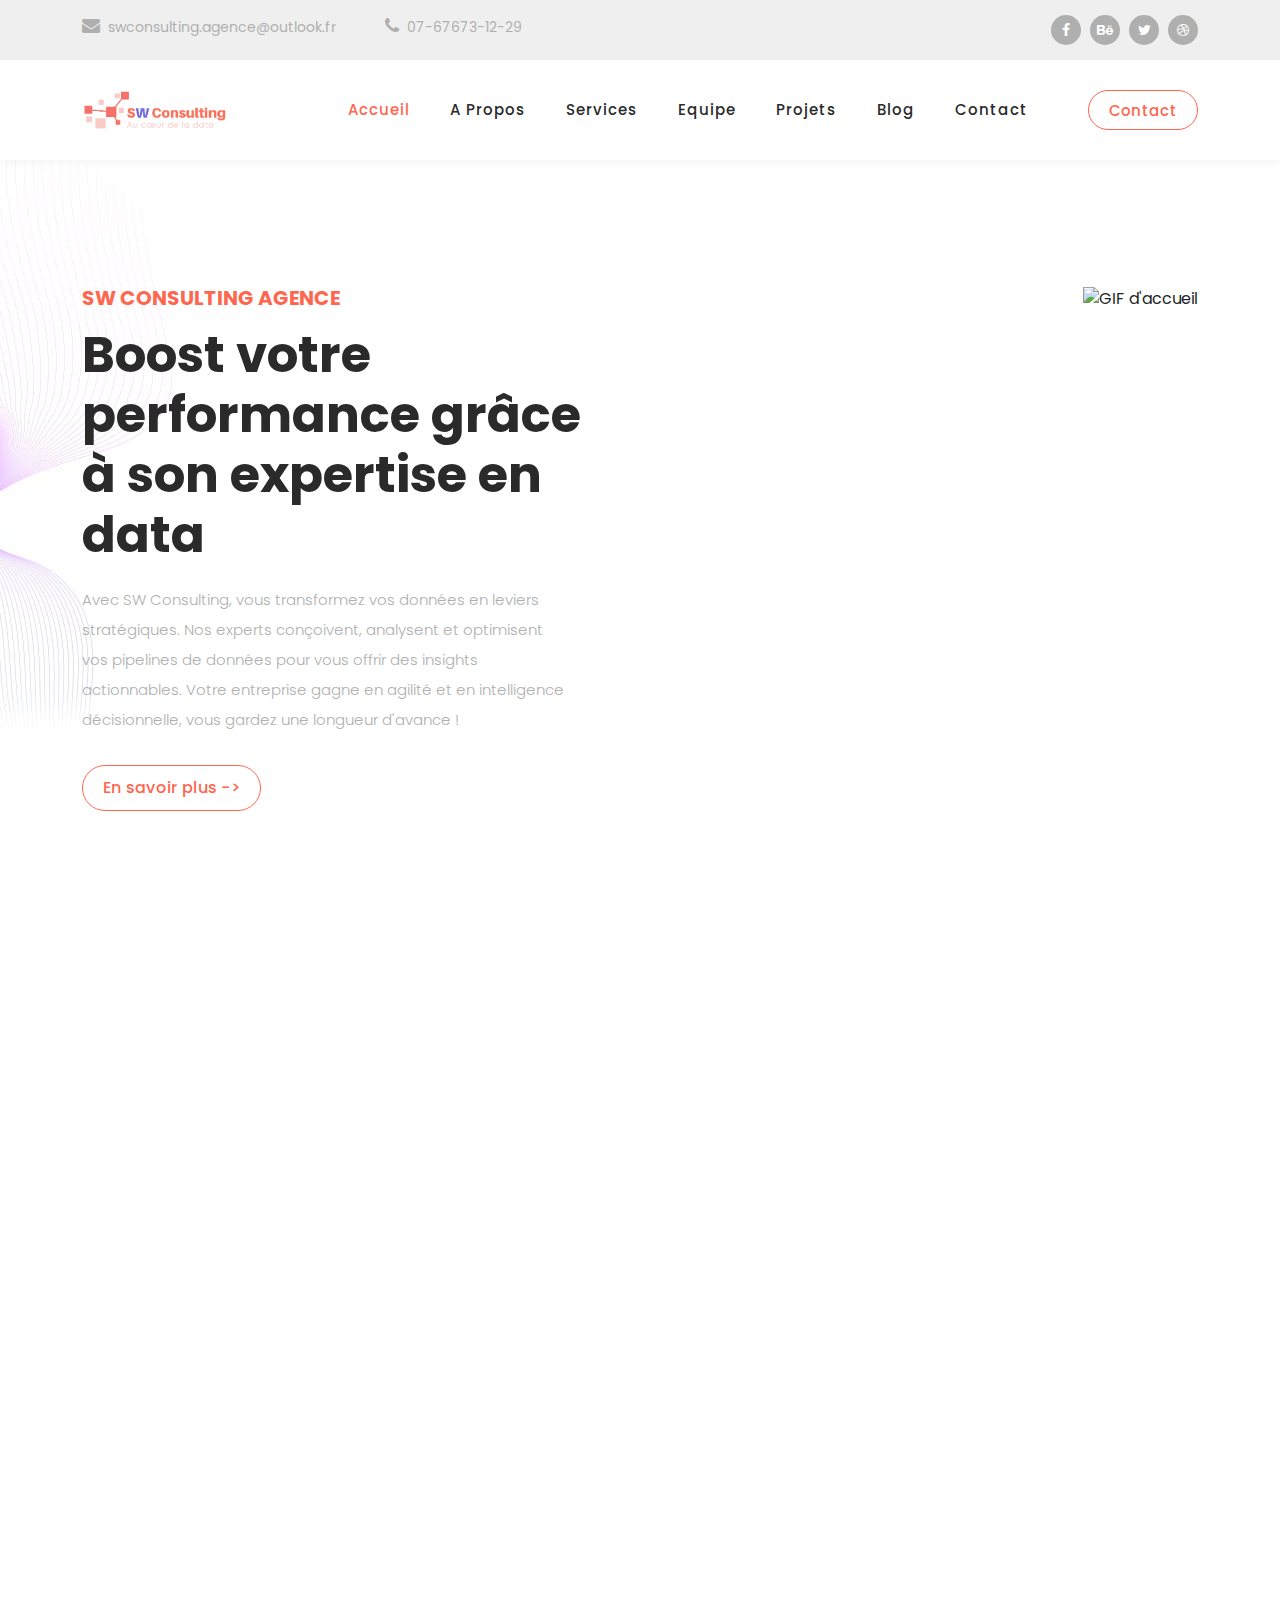
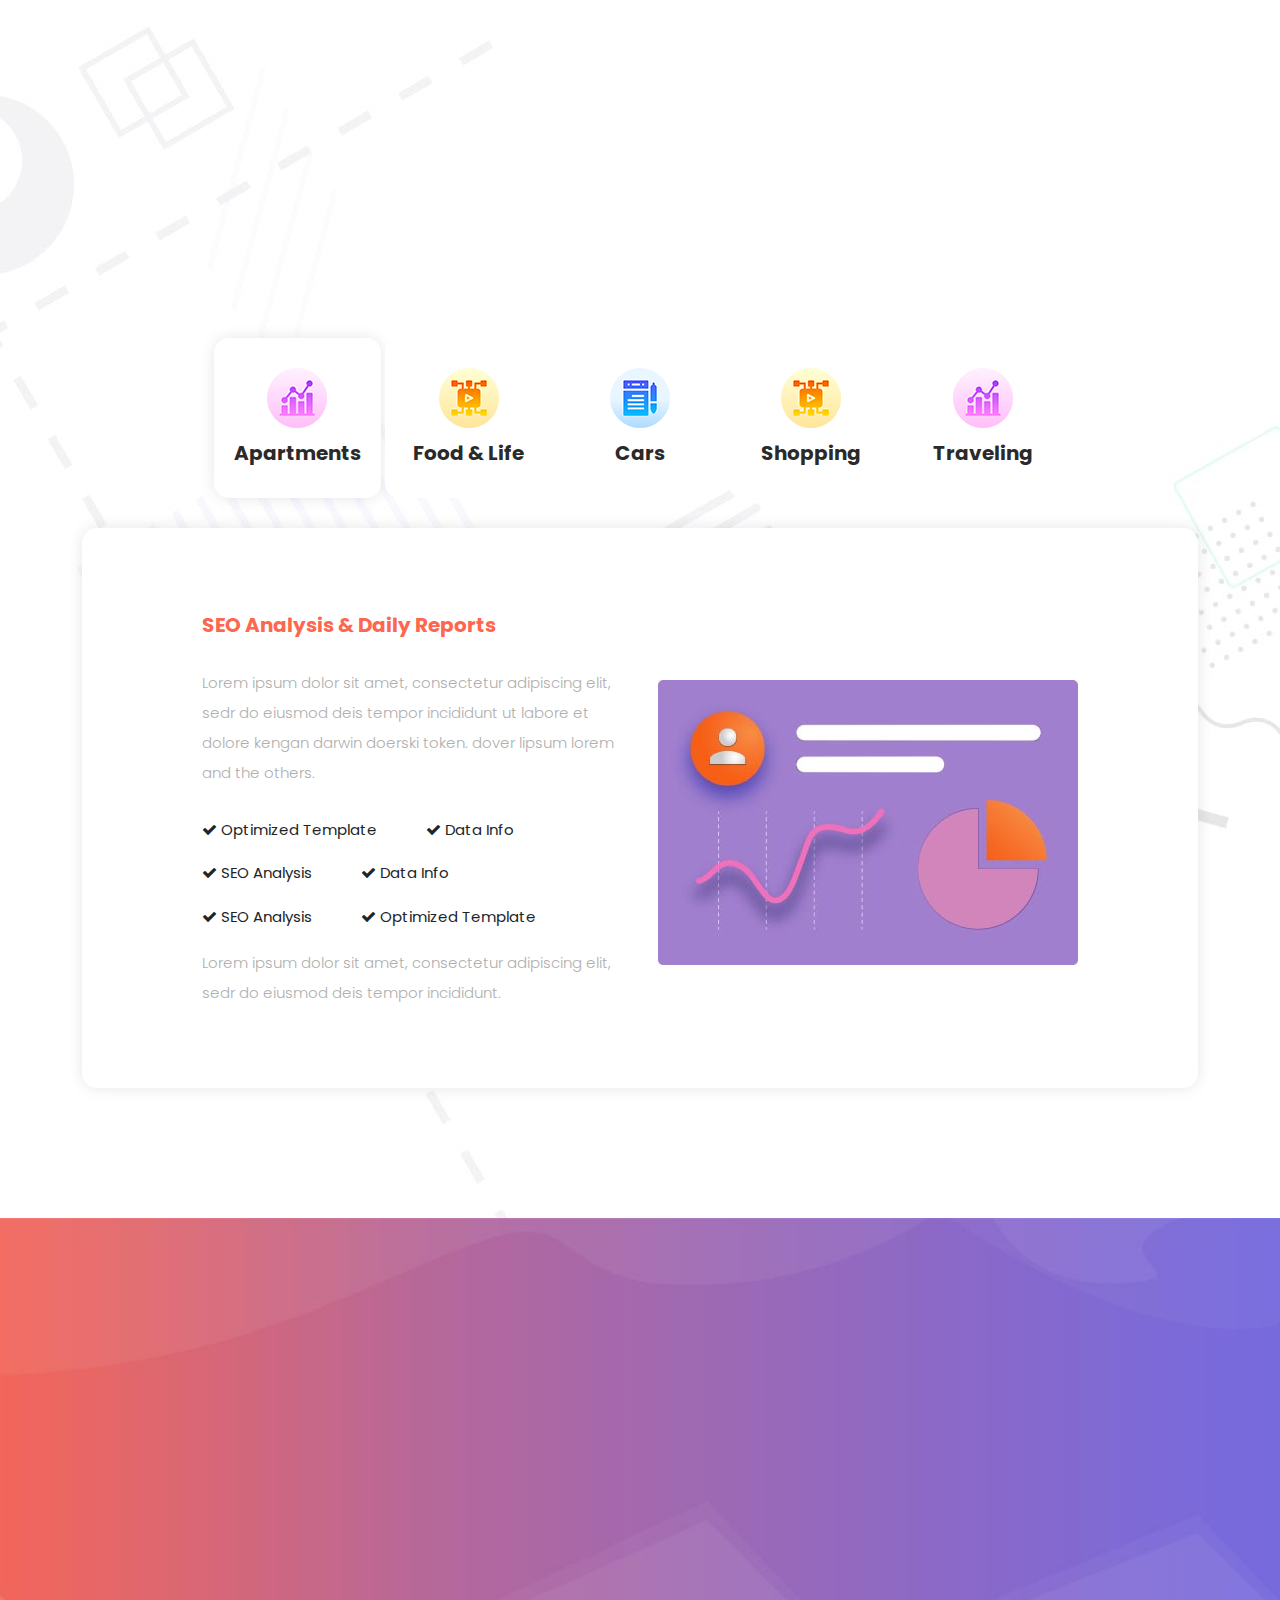
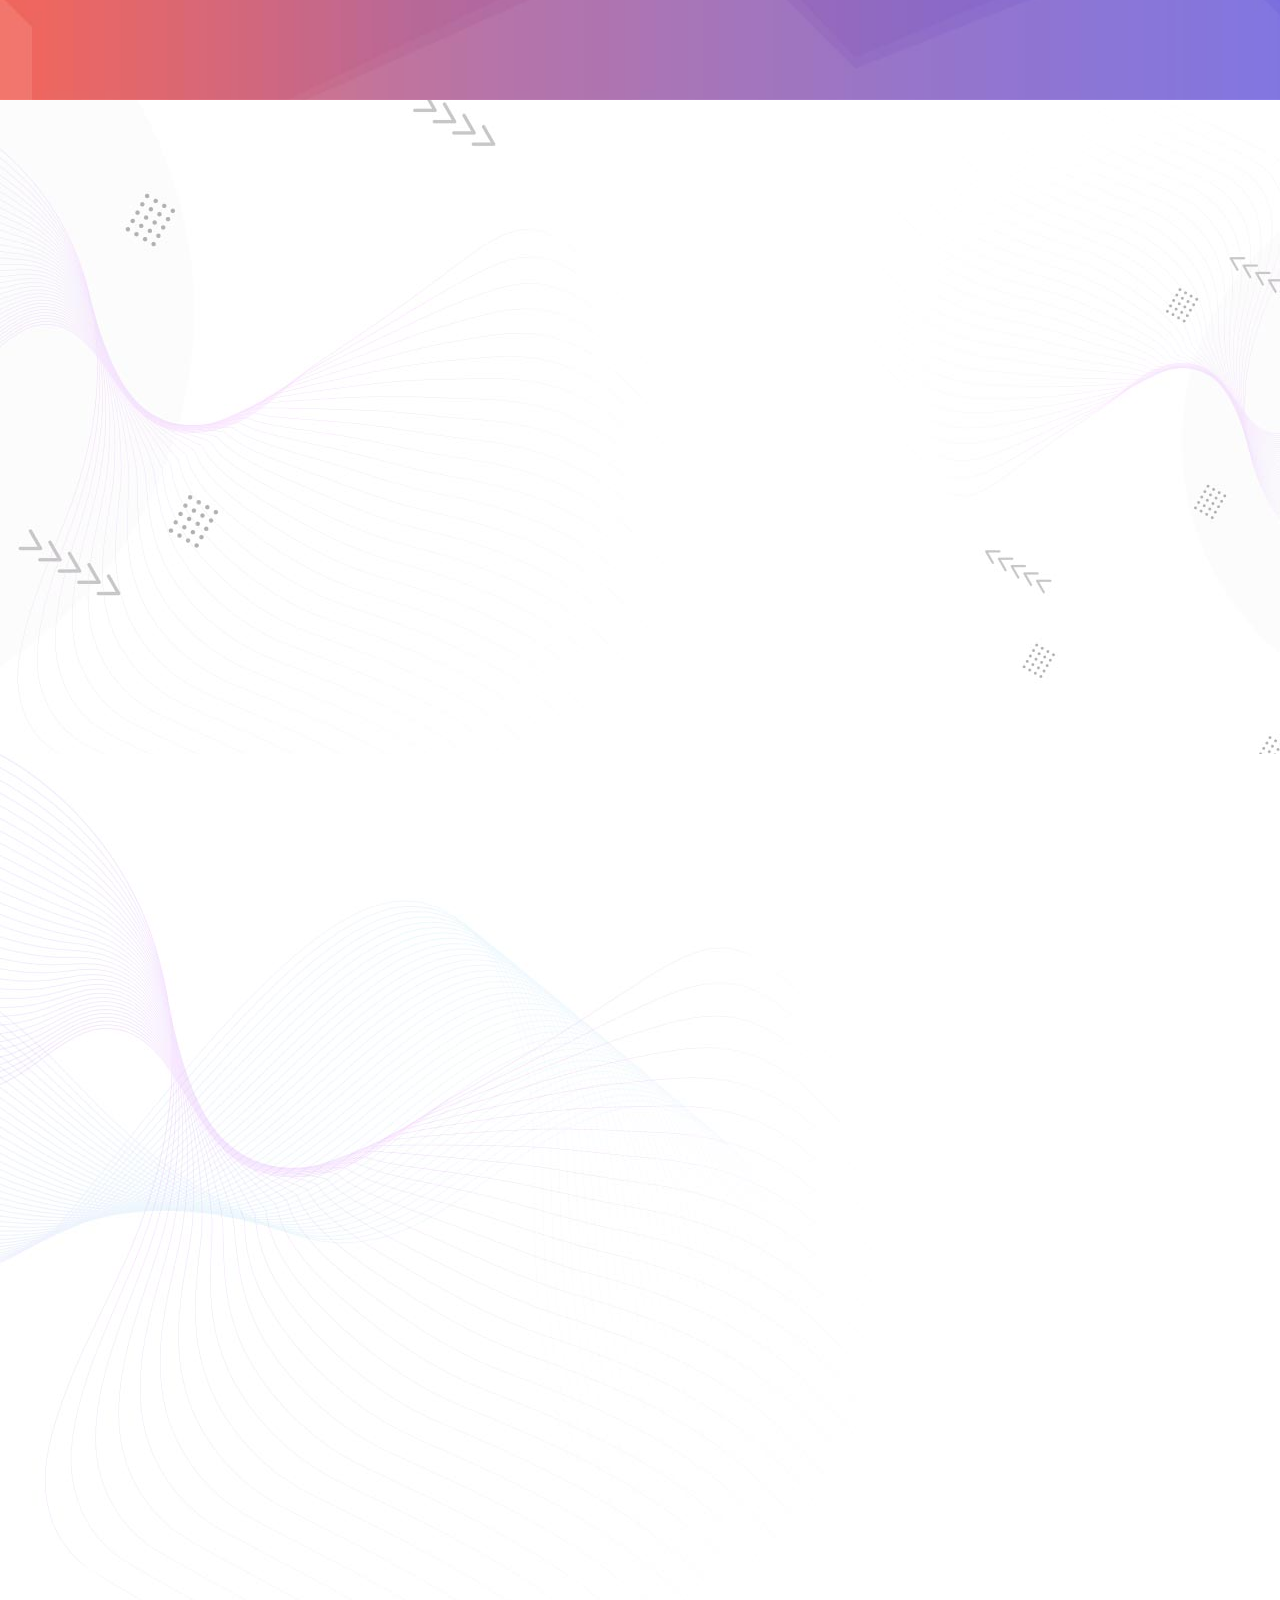
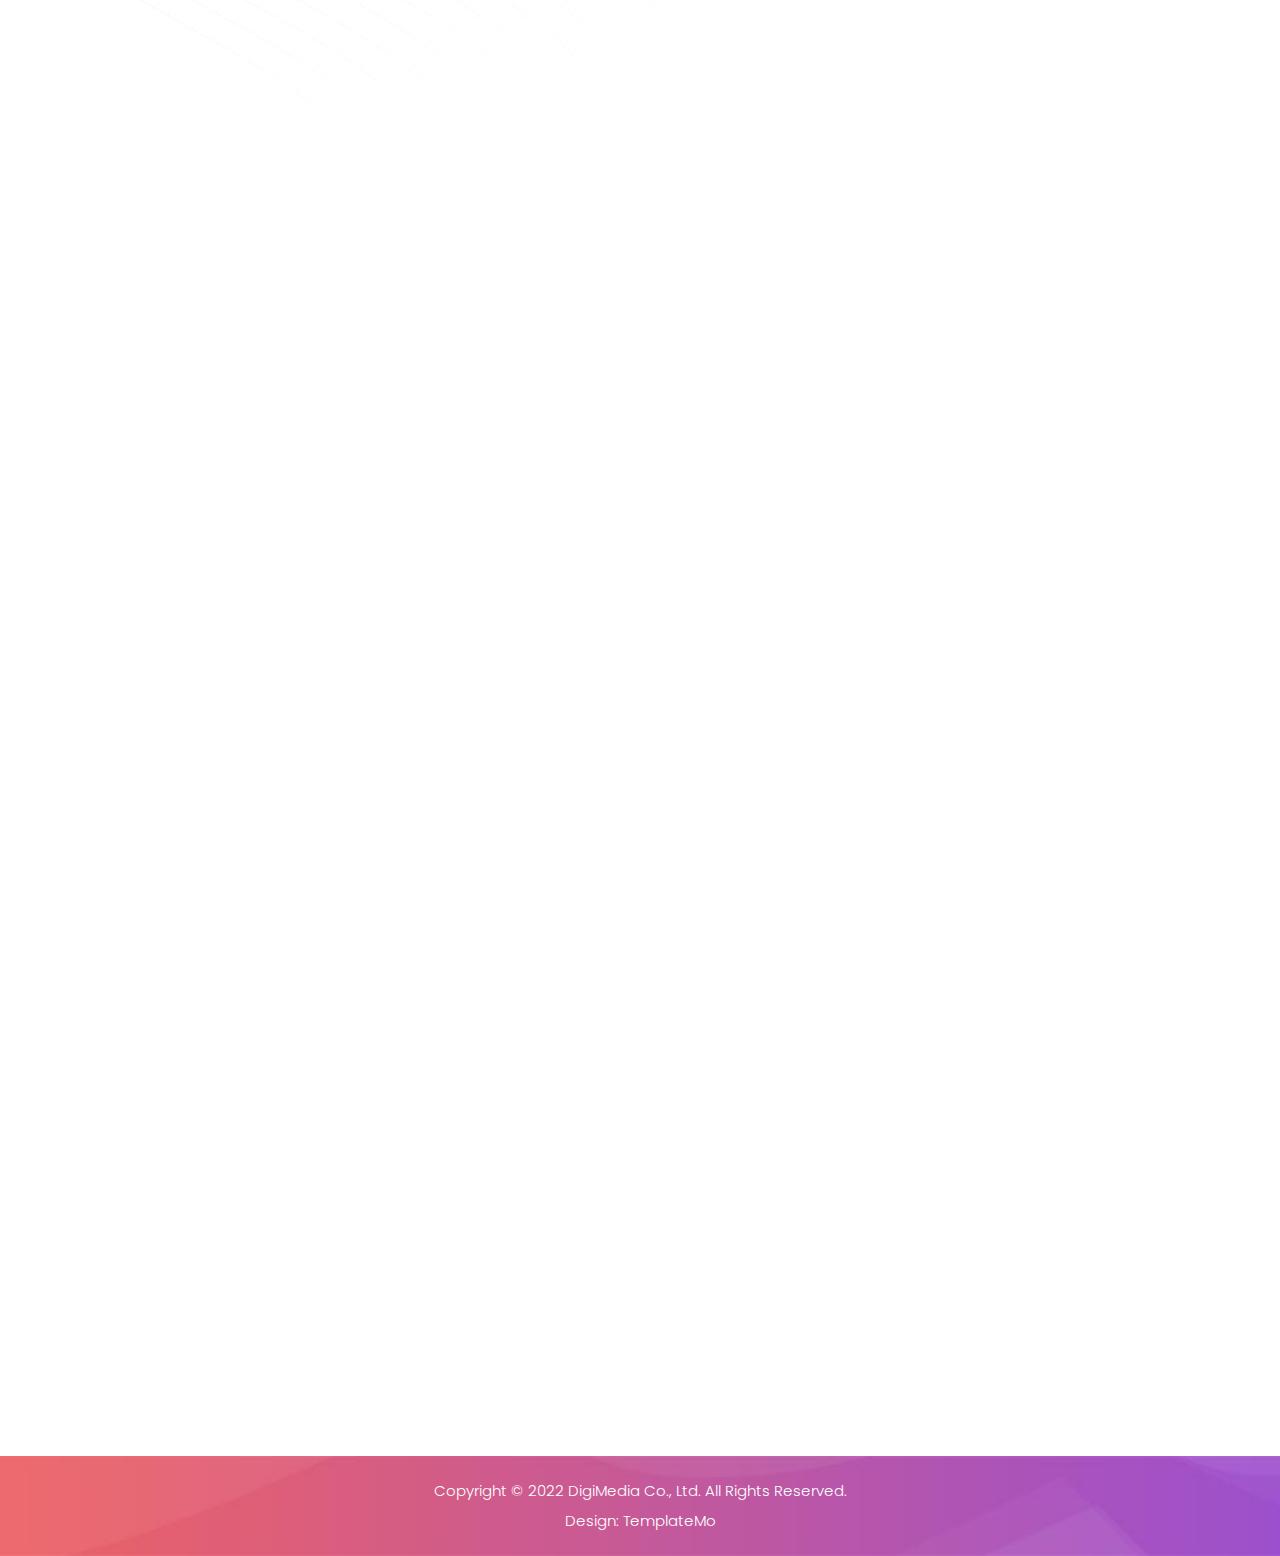
==== commit fe35f163: "Page accueil terminée" ====
--- a/Digimedia Free Website Template - Free-CSS.com/templatemo_568_digimedia/index.html
+++ b/Digimedia Free Website Template - Free-CSS.com/templatemo_568_digimedia/index.html
@@ -11,7 +11,7 @@
     <link rel="preconnect" href="https://fonts.gstatic.com" crossorigin>
     <link href="https://fonts.googleapis.com/css2?family=Poppins:wght@100;200;300;400;500;600;700;800;900&display=swap" rel="stylesheet">
 
-    <title>DigiMedia SEO Template 3 variations by TemplateMo</title>
+    <title>DigiMedia - Creative SEO HTML5 Template</title>
 
     <!-- Bootstrap core CSS -->
     <link href="vendor/bootstrap/css/bootstrap.min.css" rel="stylesheet">
@@ -19,7 +19,7 @@
 
     <!-- Additional CSS Files -->
     <link rel="stylesheet" href="assets/css/fontawesome.css">
-    <link rel="stylesheet" href="assets/css/templatemo-digimedia-v1.css">
+    <link rel="stylesheet" href="assets/css/style.css">
     <link rel="stylesheet" href="assets/css/animated.css">
     <link rel="stylesheet" href="assets/css/owl.css">
 <!--
@@ -46,53 +46,637 @@
   </div>
   <!-- ***** Preloader End ***** -->
 
-  <div class="intro-banner">
+  <!-- Pre-header Starts -->
+  <div class="pre-header">
+    <div class="container">
+      <div class="row">
+        <div class="col-lg-8 col-sm-8 col-7">
+          <ul class="info">
+            <li><a href="#"><i class="fa fa-envelope"></i>swconsulting.agence@outlook.fr</a></li>
+            <li><a href="#"><i class="fa fa-phone"></i>07-67673-12-29</a></li>
+          </ul>
+        </div>
+        <div class="col-lg-4 col-sm-4 col-5">
+          <ul class="social-media">
+            <li><a href="#"><i class="fa fa-facebook"></i></a></li>
+            <li><a href="#"><i class="fa fa-behance"></i></a></li>
+            <li><a href="#"><i class="fa fa-twitter"></i></a></li>
+            <li><a href="#"><i class="fa fa-dribbble"></i></a></li>
+          </ul>
+        </div>
+      </div>
+    </div>
+  </div>
+  <!-- Pre-header End -->
+
+  <!-- ***** Header Area Start ***** -->
+  <header class="header-area header-sticky wow slideInDown" data-wow-duration="0.75s" data-wow-delay="0s">
+    <div class="container">
+      <div class="row">
+        <div class="col-12">
+          <nav class="main-nav">
+            <!-- ***** Logo Start ***** -->
+            <a href="index.html" class="logo">
+                <img src="assets/images/im/logo.png" alt="Logo" style="width: 150px; height: auto;">
+            </a>
+            <!-- ***** Logo End ***** -->
+            <!-- ***** Menu Start ***** -->
+            <ul class="nav">
+              <li class="scroll-to-section"><a href="#top" class="active">Accueil</a></li>
+              <li class="scroll-to-section"><a href="#about">A propos</a></li>
+              <li class="scroll-to-section"><a href="#services">Services</a></li>
+              <li class="scroll-to-section"><a href="#equipe">Equipe</a></li>
+              <li class="scroll-to-section"><a href="#portfolio">Projets</a></li>
+              <li class="scroll-to-section"><a href="#blog">Blog</a></li>
+              <li class="scroll-to-section"><a href="#contact">Contact</a></li>
+              <li class="scroll-to-section"><div class="border-first-button"><a href="#contact">Contact</a></div></li>
+            </ul>
+            <a class='menu-trigger'>
+                <span>Menu</span>
+            </a>
+            <!-- ***** Menu End ***** -->
+          </nav>
+        </div>
+      </div>
+    </div>
+  </header>
+  <!-- ***** Header Area End ***** -->
+
+  <div class="main-banner wow fadeIn" id="top" data-wow-duration="1s" data-wow-delay="0.5s">
     <div class="container">
       <div class="row">
         <div class="col-lg-12">
-          <img src="assets/images/logo-v1.png" alt="">
-          <h1>DigiMedia HTML5 Template</h1>
-          <h4>Please choose one of the three variations below.</h4>
-          <div class="first-button scroll-to-section">
-            <a href="#demos">Choose Demo</a>
-          </div>
-        </div>
-      </div>
-    </div>
-  </div>
-
-
-  <div class="demos" id="demos">
-    <div class="container">
-      <div class="row">
-        <div class="col-lg-4">
-          <div class="demo-item">
-            <a href="homepage_1.html"><img src="assets/images/demo-1.jpg" alt="DigiMedia - variation 1"></a>
-            <h4>Version 1</h4>
-          </div>
-        </div>
-        <div class="col-lg-4">
-          <div class="demo-item">
-            <a href="homepage_2.html"><img src="assets/images/demo-2.jpg" alt="DigiMedia - variation 2"></a>
-            <h4>Version 2</h4>
-          </div>
-        </div>
-        <div class="col-lg-4">
-          <div class="demo-item">
-            <a href="homepage_3.html"><img src="assets/images/demo-3.jpg" alt="DigiMedia - variation 3"></a>
-            <h4>Version 3</h4>
-          </div>
-        </div>
-      </div>
-    </div>
-  </div>
-
+          <div class="row">
+            <div class="col-lg-6 align-self-center">
+              <div class="left-content show-up header-text wow fadeInLeft" data-wow-duration="1s" data-wow-delay="1s">
+                <div class="row">
+                  <div class="col-lg-12">
+                    <h6>SW Consulting agence</h6>
+                    <h2>Boost votre performance grâce à son expertise en data</h2>
+                    <p>Avec SW Consulting, vous transformez vos données en leviers stratégiques. Nos experts conçoivent, analysent et optimisent vos pipelines de données pour vous offrir des insights actionnables. Votre entreprise gagne en agilité et en intelligence décisionnelle, vous gardez une longueur d'avance !</p>
+                  </div>
+                  <div class="col-lg-12">
+                    <div class="border-first-button scroll-to-section">
+                      <a href="#services">En savoir plus -></a>
+                    </div>
+                  </div>
+                </div>
+              </div>
+            </div>
+            <div class="col-lg-6">
+              <div class="right-image wow fadeInRight" data-wow-duration="1s" data-wow-delay="0.5s">
+              <img src="assets/images/im/accueil1.gif" alt="GIF d'accueil">
+          </div>
+
+            </div>
+          </div>
+        </div>
+      </div>
+    </div>
+  </div>
+
+  <div id="about" class="about section">
+    <div class="container">
+      <div class="row">
+        <div class="col-lg-12">
+          <div class="row">
+            <div class="col-lg-6">
+              <div class="about-left-image  wow fadeInLeft" data-wow-duration="1s" data-wow-delay="0.5s">
+                <img src="assets/images/about-dec-v2.png" alt="">
+              </div>
+            </div>
+            <div class="col-lg-6 align-self-center  wow fadeInRight" data-wow-duration="1s" data-wow-delay="0.5s">
+              <div class="about-right-content">
+                <div class="section-heading">
+                  <h6>About Us</h6>
+                  <h4>Who is DigiMedia <em>Agency</em></h4>
+                  <div class="line-dec"></div>
+                </div>
+                <p>We hope this DigiMedia template is useful for your work. You can use this template for any purpose. You may <a rel="nofollow" href="http://paypal.me/templatemo" target="_blank">contribute a little amount</a> via PayPal to <a href="https://templatemo.com/contact" target="_blank">support TemplateMo</a> in creating new templates regularly.</p>
+                <div class="row">
+                  <div class="col-lg-4 col-sm-4">
+                    <div class="skill-item first-skill-item wow fadeIn" data-wow-duration="1s" data-wow-delay="0s">
+                      <div class="progress" data-percentage="90">
+                        <span class="progress-left">
+                          <span class="progress-bar"></span>
+                        </span>
+                        <span class="progress-right">
+                          <span class="progress-bar"></span>
+                        </span>
+                        <div class="progress-value">
+                          <div>
+                            90%<br>
+                            <span>Coding</span>
+                          </div>
+                        </div>
+                      </div>
+                    </div>
+                  </div>
+                  <div class="col-lg-4 col-sm-4">
+                    <div class="skill-item second-skill-item wow fadeIn" data-wow-duration="1s" data-wow-delay="0s">
+                      <div class="progress" data-percentage="80">
+                        <span class="progress-left">
+                          <span class="progress-bar"></span>
+                        </span>
+                        <span class="progress-right">
+                          <span class="progress-bar"></span>
+                        </span>
+                        <div class="progress-value">
+                          <div>
+                            80%<br>
+                            <span>Photoshop</span>
+                          </div>
+                        </div>
+                      </div>
+                    </div>
+                  </div>
+                  <div class="col-lg-4 col-sm-4">
+                    <div class="skill-item third-skill-item wow fadeIn" data-wow-duration="1s" data-wow-delay="0s">
+                      <div class="progress" data-percentage="80">
+                        <span class="progress-left">
+                          <span class="progress-bar"></span>
+                        </span>
+                        <span class="progress-right">
+                          <span class="progress-bar"></span>
+                        </span>
+                        <div class="progress-value">
+                          <div>
+                            80%<br>
+                            <span>Animation</span>
+                          </div>
+                        </div>
+                      </div>
+                    </div>
+                  </div>
+                </div>
+              </div>
+            </div>
+          </div>
+        </div>
+      </div>
+    </div>
+  </div>
+
+  <div id="services" class="services section">
+    <div class="container">
+      <div class="row">
+        <div class="col-lg-12">
+          <div class="section-heading  wow fadeInDown" data-wow-duration="1s" data-wow-delay="0.5s">
+            <h6>Our Services</h6>
+            <h4>What Our Agency <em>Provides</em></h4>
+            <div class="line-dec"></div>
+          </div>
+        </div>
+        <div class="col-lg-12">
+          <div class="naccs">
+            <div class="grid">
+              <div class="row">
+                <div class="col-lg-12">
+                  <div class="menu">
+                    <div class="first-thumb active">
+                      <div class="thumb">
+                        <span class="icon"><img src="assets/images/service-icon-01.png" alt=""></span>
+                        Apartments
+                      </div>
+                    </div>
+                    <div>
+                      <div class="thumb">
+                        <span class="icon"><img src="assets/images/service-icon-02.png" alt=""></span>
+                        Food &amp; Life
+                      </div>
+                    </div>
+                    <div>
+                      <div class="thumb">
+                        <span class="icon"><img src="assets/images/service-icon-03.png" alt=""></span>
+                        Cars
+                      </div>
+                    </div>
+                    <div>
+                      <div class="thumb">
+                        <span class="icon"><img src="assets/images/service-icon-04.png" alt=""></span>
+                        Shopping
+                      </div>
+                    </div>
+                    <div class="last-thumb">
+                      <div class="thumb">
+                        <span class="icon"><img src="assets/images/service-icon-01.png" alt=""></span>
+                        Traveling
+                      </div>
+                    </div>
+                  </div>
+                </div>
+                <div class="col-lg-12">
+                  <ul class="nacc">
+                    <li class="active">
+                      <div>
+                        <div class="thumb">
+                          <div class="row">
+                            <div class="col-lg-6 align-self-center">
+                              <div class="left-text">
+                                <h4>SEO Analysis &amp; Daily Reports</h4>
+                                <p>Lorem ipsum dolor sit amet, consectetur adipiscing elit, sedr do eiusmod deis tempor incididunt ut labore et dolore kengan darwin doerski token.
+                                  dover lipsum lorem and the others.</p>
+                                <div class="ticks-list"><span><i class="fa fa-check"></i> Optimized Template</span> <span><i class="fa fa-check"></i> Data Info</span> <span><i class="fa fa-check"></i> SEO Analysis</span>
+                                  <span><i class="fa fa-check"></i> Data Info</span> <span><i class="fa fa-check"></i> SEO Analysis</span> <span><i class="fa fa-check"></i> Optimized Template</span></div>
+                                <p>Lorem ipsum dolor sit amet, consectetur adipiscing elit, sedr do eiusmod deis tempor incididunt.</p>
+                              </div>
+                            </div>
+                            <div class="col-lg-6 align-self-center">
+                              <div class="right-image">
+                                <img src="assets/images/services-image.jpg" alt="">
+                              </div>
+                            </div>
+                          </div>
+                        </div>
+                      </div>
+                    </li>
+                    <li>
+                      <div>
+                        <div class="thumb">
+                          <div class="row">
+                            <div class="col-lg-6 align-self-center">
+                              <div class="left-text">
+                                <h4>Healthy Food &amp; Life</h4>
+                                <p>Lorem ipsum dolor sit amet, consectetur adipiscing elit, sedr do eiusmod deis tempor incididunt ut labore et dolore kengan darwin doerski token.
+                                  dover lipsum lorem and the others.</p>
+                                <div class="ticks-list"><span><i class="fa fa-check"></i> Optimized Template</span> <span><i class="fa fa-check"></i> Data Info</span> <span><i class="fa fa-check"></i> SEO Analysis</span>
+                                  <span><i class="fa fa-check"></i> Data Info</span> <span><i class="fa fa-check"></i> SEO Analysis</span> <span><i class="fa fa-check"></i> Optimized Template</span></div>
+                                <p>Lorem ipsum dolor sit amet, consectetur adipiscing elit, sedr do eiusmod deis tempor incididunt.</p>
+                              </div>
+                            </div>
+                            <div class="col-lg-6 align-self-center">
+                              <div class="right-image">
+                                <img src="assets/images/services-image-02.jpg" alt="">
+                              </div>
+                            </div>
+                          </div>
+                        </div>
+                      </div>
+                    </li>
+                    <li>
+                      <div>
+                        <div class="thumb">
+                          <div class="row">
+                            <div class="col-lg-6 align-self-center">
+                              <div class="left-text">
+                                <h4>Car Re-search &amp; Transport</h4>
+                                <p>Lorem ipsum dolor sit amet, consectetur adipiscing elit, sedr do eiusmod deis tempor incididunt ut labore et dolore kengan darwin doerski token.
+                                  dover lipsum lorem and the others.</p>
+                                <div class="ticks-list"><span><i class="fa fa-check"></i> Optimized Template</span> <span><i class="fa fa-check"></i> Data Info</span> <span><i class="fa fa-check"></i> SEO Analysis</span>
+                                  <span><i class="fa fa-check"></i> Data Info</span> <span><i class="fa fa-check"></i> SEO Analysis</span> <span><i class="fa fa-check"></i> Optimized Template</span></div>
+                                <p>Lorem ipsum dolor sit amet, consectetur adipiscing elit, sedr do eiusmod deis tempor incididunt.</p>
+                              </div>
+                            </div>
+                            <div class="col-lg-6 align-self-center">
+                              <div class="right-image">
+                                <img src="assets/images/services-image-03.jpg" alt="">
+                              </div>
+                            </div>
+                          </div>
+                        </div>
+                      </div>
+                    </li>
+                    <li>
+                      <div>
+                        <div class="thumb">
+                          <div class="row">
+                            <div class="col-lg-6 align-self-center">
+                              <div class="left-text">
+                                <h4>Online Shopping &amp; Tracking ID</h4>
+                                <p>Lorem ipsum dolor sit amet, consectetur adipiscing elit, sedr do eiusmod deis tempor incididunt ut labore et dolore kengan darwin doerski token.
+                                  dover lipsum lorem and the others.</p>
+                                <div class="ticks-list"><span><i class="fa fa-check"></i> Optimized Template</span> <span><i class="fa fa-check"></i> Data Info</span> <span><i class="fa fa-check"></i> SEO Analysis</span>
+                                  <span><i class="fa fa-check"></i> Data Info</span> <span><i class="fa fa-check"></i> SEO Analysis</span> <span><i class="fa fa-check"></i> Optimized Template</span></div>
+                                <p>Lorem ipsum dolor sit amet, consectetur adipiscing elit, sedr do eiusmod deis tempor incididunt.</p>
+                              </div>
+                            </div>
+                            <div class="col-lg-6 align-self-center">
+                              <div class="right-image">
+                                <img src="assets/images/services-image-04.jpg" alt="">
+                              </div>
+                            </div>
+                          </div>
+                        </div>
+                      </div>
+                    </li>
+                    <li>
+                      <div>
+                        <div class="thumb">
+                          <div class="row">
+                            <div class="col-lg-6 align-self-center">
+                              <div class="left-text">
+                                <h4>Enjoy &amp; Travel</h4>
+                                <p>Lorem ipsum dolor sit amet, consectetur adipiscing elit, sedr do eiusmod deis tempor incididunt ut labore et dolore kengan darwin doerski token.
+                                  dover lipsum lorem and the others.</p>
+                                <div class="ticks-list"><span><i class="fa fa-check"></i> Optimized Template</span> <span><i class="fa fa-check"></i> Data Info</span> <span><i class="fa fa-check"></i> SEO Analysis</span>
+                                  <span><i class="fa fa-check"></i> Data Info</span> <span><i class="fa fa-check"></i> SEO Analysis</span> <span><i class="fa fa-check"></i> Optimized Template</span></div>
+                                <p>Lorem ipsum dolor sit amet, consectetur adipiscing elit, sedr do eiusmod deis tempor incididunt.</p>
+                              </div>
+                            </div>
+                            <div class="col-lg-6 align-self-center">
+                              <div class="right-image">
+                                <img src="assets/images/services-image.jpg" alt="">
+                              </div>
+                            </div>
+                          </div>
+                        </div>
+                      </div>
+                    </li>
+                  </ul>
+                </div>
+              </div>
+            </div>
+          </div>
+        </div>
+      </div>
+    </div>
+  </div>
+
+
+  <div id="free-quote" class="free-quote">
+    <div class="container">
+      <div class="row">
+        <div class="col-lg-4 offset-lg-4">
+          <div class="section-heading  wow fadeIn" data-wow-duration="1s" data-wow-delay="0.3s">
+            <h6>Get Your Free Quote</h6>
+            <h4>Grow With Us Now</h4>
+            <div class="line-dec"></div>
+          </div>
+        </div>
+        <div class="col-lg-8 offset-lg-2  wow fadeIn" data-wow-duration="1s" data-wow-delay="0.8s">
+          <form id="search" action="#" method="GET">
+            <div class="row">
+              <div class="col-lg-4 col-sm-4">
+                <fieldset>
+                  <input type="web" name="web" class="website" placeholder="Your website URL..." autocomplete="on" required>
+                </fieldset>
+              </div>
+              <div class="col-lg-4 col-sm-4">
+                <fieldset>
+                  <input type="address" name="address" class="email" placeholder="Email Address..." autocomplete="on" required>
+                </fieldset>
+              </div>
+              <div class="col-lg-4 col-sm-4">
+                <fieldset>
+                  <button type="submit" class="main-button">Get Quote Now</button>
+                </fieldset>
+              </div>
+            </div>
+          </form>
+        </div>
+      </div>
+    </div>
+  </div>
+
+
+  <div id="portfolio" class="our-portfolio section">
+    <div class="container">
+      <div class="row">
+        <div class="col-lg-5">
+          <div class="section-heading wow fadeInLeft" data-wow-duration="1s" data-wow-delay="0.3s">
+            <h6>Our Portofolio</h6>
+            <h4>See Our Recent <em>Projects</em></h4>
+            <div class="line-dec"></div>
+          </div>
+        </div>
+      </div>
+    </div>
+    <div class="container-fluid wow fadeIn" data-wow-duration="1s" data-wow-delay="0.7s">
+      <div class="row">
+        <div class="col-lg-12">
+          <div class="loop owl-carousel">
+            <div class="item">
+              <a href="#">
+                <div class="portfolio-item">
+                <div class="thumb">
+                  <img src="assets/images/portfolio-01.jpg" alt="">
+                </div>
+                <div class="down-content">
+                  <h4>Website Builder</h4>
+                  <span>Marketing</span>
+                </div>
+              </div>
+              </a>
+            </div>
+            <div class="item">
+              <a href="#">
+                <div class="portfolio-item">
+                <div class="thumb">
+                  <img src="assets/images/portfolio-01.jpg" alt="">
+                </div>
+                <div class="down-content">
+                  <h4>Website Builder</h4>
+                  <span>Marketing</span>
+                </div>
+              </div>
+              </a>
+            </div>
+            <div class="item">
+              <a href="#">
+                <div class="portfolio-item">
+                <div class="thumb">
+                  <img src="assets/images/portfolio-02.jpg" alt="">
+                </div>
+                <div class="down-content">
+                  <h4>Website Builder</h4>
+                  <span>Marketing</span>
+                </div>
+              </div>
+              </a>
+            </div>
+            <div class="item">
+              <a href="#">
+                <div class="portfolio-item">
+                <div class="thumb">
+                  <img src="assets/images/portfolio-03.jpg" alt="">
+                </div>
+                <div class="down-content">
+                  <h4>Website Builder</h4>
+                  <span>Marketing</span>
+                </div>
+              </div>
+              </a>
+            </div>
+            <div class="item">
+              <a href="#">
+                <div class="portfolio-item">
+                <div class="thumb">
+                  <img src="assets/images/portfolio-04.jpg" alt="">
+                </div>
+                <div class="down-content">
+                  <h4>Website Builder</h4>
+                  <span>Marketing</span>
+                </div>
+              </div>
+              </a>
+            </div>
+          </div>
+        </div>
+      </div>
+    </div>
+  </div>
+
+  <div id="blog" class="blog">
+    <div class="container">
+      <div class="row">
+        <div class="col-lg-4 offset-lg-4  wow fadeInDown" data-wow-duration="1s" data-wow-delay="0.3s">
+          <div class="section-heading">
+            <h6>Recent News</h6>
+            <h4>Check Our Blog <em>Posts</em></h4>
+            <div class="line-dec"></div>
+          </div>
+        </div>
+        <div class="col-lg-6 show-up wow fadeInUp" data-wow-duration="1s" data-wow-delay="0.3s">
+          <div class="blog-post">
+            <div class="thumb">
+              <a href="#"><img src="assets/images/blog-post-01.jpg" alt=""></a>
+            </div>
+            <div class="down-content">
+              <span class="category">SEO Analysis</span>
+              <span class="date">03 August 2021</span>
+              <a href="#"><h4>Lorem Ipsum Dolor Sit Amet, Consectetur Adelore
+                Eiusmod Tempor Incididunt</h4></a>
+              <p>Lorem ipsum dolor sit amet, consectetur adipiscing elit, sed doers itii eiumod deis tempor incididunt ut labore.</p>
+              <span class="author"><img src="assets/images/author-post.jpg" alt="">By: Andrea Mentuzi</span>
+              <div class="border-first-button"><a href="#">Discover More</a></div>
+            </div>
+          </div>
+        </div>
+        <div class="col-lg-6 wow fadeInUp" data-wow-duration="1s" data-wow-delay="0.3s">
+          <div class="blog-posts">
+            <div class="row">
+              <div class="col-lg-12">
+                <div class="post-item">
+                  <div class="thumb">
+                    <a href="#"><img src="assets/images/blog-post-02.jpg" alt=""></a>
+                  </div>
+                  <div class="right-content">
+                    <span class="category">SEO Analysis</span>
+                    <span class="date">24 September 2021</span>
+                    <a href="#"><h4>Lorem Ipsum Dolor Sit Amei Eiusmod Tempor</h4></a>
+                    <p>Lorem ipsum dolor sit amet, cocteturi adipiscing eliterski.</p>
+                  </div>
+                </div>
+              </div>
+              <div class="col-lg-12">
+                <div class="post-item">
+                  <div class="thumb">
+                    <a href="#"><img src="assets/images/blog-post-03.jpg" alt=""></a>
+                  </div>
+                  <div class="right-content">
+                    <span class="category">SEO Analysis</span>
+                    <span class="date">24 September 2021</span>
+                    <a href="#"><h4>Lorem Ipsum Dolor Sit Amei Eiusmod Tempor</h4></a>
+                    <p>Lorem ipsum dolor sit amet, cocteturi adipiscing eliterski.</p>
+                  </div>
+                </div>
+              </div>
+              <div class="col-lg-12">
+                <div class="post-item last-post-item">
+                  <div class="thumb">
+                    <a href="#"><img src="assets/images/blog-post-04.jpg" alt=""></a>
+                  </div>
+                  <div class="right-content">
+                    <span class="category">SEO Analysis</span>
+                    <span class="date">24 September 2021</span>
+                    <a href="#"><h4>Lorem Ipsum Dolor Sit Amei Eiusmod Tempor</h4></a>
+                    <p>Lorem ipsum dolor sit amet, cocteturi adipiscing eliterski.</p>
+                  </div>
+                </div>
+              </div>
+            </div>
+          </div>
+        </div>
+      </div>
+    </div>
+  </div>
+
+  <div id="contact" class="contact-us section">
+    <div class="container">
+      <div class="row">
+        <div class="col-lg-6 offset-lg-3">
+          <div class="section-heading wow fadeIn" data-wow-duration="1s" data-wow-delay="0.5s">
+            <h6>Contact Us</h6>
+            <h4>Get In Touch With Us <em>Now</em></h4>
+            <div class="line-dec"></div>
+          </div>
+        </div>
+        <div class="col-lg-12 wow fadeInUp" data-wow-duration="0.5s" data-wow-delay="0.25s">
+          <form id="contact" action="" method="post">
+            <div class="row">
+              <div class="col-lg-12">
+                <div class="contact-dec">
+                  <img src="assets/images/contact-dec-v2.png" alt="">
+                </div>
+              </div>
+              <div class="col-lg-5">
+                <div id="map">
+                  <iframe src="https://maps.google.com/maps?q=Av.+L%C3%BAcio+Costa,+Rio+de+Janeiro+-+RJ,+Brazil&t=&z=13&ie=UTF8&iwloc=&output=embed" width="100%" height="636px" frameborder="0" style="border:0" allowfullscreen></iframe>
+                </div>
+              </div>
+              <div class="col-lg-7">
+                <div class="fill-form">
+                  <div class="row">
+                    <div class="col-lg-4">
+                      <div class="info-post">
+                        <div class="icon">
+                          <img src="assets/images/phone-icon.png" alt="">
+                          <a href="#">010-020-0340</a>
+                        </div>
+                      </div>
+                    </div>
+                    <div class="col-lg-4">
+                      <div class="info-post">
+                        <div class="icon">
+                          <img src="assets/images/email-icon.png" alt="">
+                          <a href="#">our@email.com</a>
+                        </div>
+                      </div>
+                    </div>
+                    <div class="col-lg-4">
+                      <div class="info-post">
+                        <div class="icon">
+                          <img src="assets/images/location-icon.png" alt="">
+                          <a href="#">123 Rio de Janeiro</a>
+                        </div>
+                      </div>
+                    </div>
+                    <div class="col-lg-6">
+                      <fieldset>
+                        <input type="name" name="name" id="name" placeholder="Name" autocomplete="on" required>
+                      </fieldset>
+                      <fieldset>
+                        <input type="text" name="email" id="email" pattern="[^ @]*@[^ @]*" placeholder="Your Email" required="">
+                      </fieldset>
+                      <fieldset>
+                        <input type="subject" name="subject" id="subject" placeholder="Subject" autocomplete="on">
+                      </fieldset>
+                    </div>
+                    <div class="col-lg-6">
+                      <fieldset>
+                        <textarea name="message" type="text" class="form-control" id="message" placeholder="Message" required=""></textarea>
+                      </fieldset>
+                    </div>
+                    <div class="col-lg-12">
+                      <fieldset>
+                        <button type="submit" id="form-submit" class="main-button ">Send Message Now</button>
+                      </fieldset>
+                    </div>
+                  </div>
+                </div>
+              </div>
+            </div>
+          </form>
+        </div>
+      </div>
+    </div>
+  </div>
 
   <footer>
     <div class="container">
       <div class="row">
         <div class="col-lg-12">
-          <p>Copyright © 2022 DigiMedia Co., Ltd. All Rights Reserved. 
+          <p>Copyright © 2022 DigiMedia Co., Ltd. All Rights Reserved.
           <br>Design: <a href="https://templatemo.com" target="_parent" title="free css templates">TemplateMo</a></p>
         </div>
       </div>
@@ -109,5 +693,4 @@
   <script src="assets/js/custom.js"></script>
 
 </body>
-
 </html>
--- a/Digimedia Free Website Template - Free-CSS.com/templatemo_568_digimedia/assets/css/style.css
+++ b/Digimedia Free Website Template - Free-CSS.com/templatemo_568_digimedia/assets/css/style.css
@@ -0,0 +1,2102 @@
+/*
+
+TemplateMo 568 DigiMedia
+
+https://templatemo.com/tm-568-digimedia
+
+*/
+
+/* ---------------------------------------------
+Table of contents
+------------------------------------------------
+01. font & reset css
+02. reset
+03. global styles
+04. header
+05. banner
+06. features
+07. testimonials
+08. contact
+09. footer
+10. preloader
+11. search
+12. portfolio
+
+--------------------------------------------- */
+/*
+---------------------------------------------
+font & reset css
+---------------------------------------------
+*/
+/*
+---------------------------------------------
+reset
+---------------------------------------------
+*/
+html, body, div, span, applet, object, iframe, h1, h2, h3, h4, h5, h6, p, blockquote, div
+pre, a, abbr, acronym, address, big, cite, code, del, dfn, em, font, img, ins, kbd, q,
+s, samp, small, strike, strong, sub, sup, tt, var, b, u, i, center, dl, dt, dd, ol, ul, li,
+figure, header, nav, section, article, aside, footer, figcaption {
+  margin: 0;
+  padding: 0;
+  border: 0;
+  outline: 0;
+}
+
+/* clear fix */
+.grid:after {
+  content: '';
+  display: block;
+  clear: both;
+}
+
+/* ---- .grid-item ---- */
+
+.grid-sizer,
+.grid-item {
+  width: 50%;
+}
+
+.grid-item {
+  float: left;
+}
+
+.grid-item img {
+  display: block;
+  max-width: 100%;
+}
+
+.clearfix:after {
+  content: ".";
+  display: block;
+  clear: both;
+  visibility: hidden;
+  line-height: 0;
+  height: 0;
+}
+
+.clearfix {
+  display: inline-block;
+}
+
+html[xmlns] .clearfix {
+  display: block;
+}
+
+* html .clearfix {
+  height: 1%;
+}
+
+ul, li {
+  padding: 0;
+  margin: 0;
+  list-style: none;
+}
+
+header, nav, section, article, aside, footer, hgroup {
+  display: block;
+}
+
+* {
+  box-sizing: border-box;
+}
+
+html, body {
+  font-family: 'Poppins', sans-serif;
+  font-weight: 400;
+  background-color: #fff;
+  -ms-text-size-adjust: 100%;
+  -webkit-font-smoothing: antialiased;
+  -moz-osx-font-smoothing: grayscale;
+}
+
+a {
+  text-decoration: none !important;
+}
+
+h1, h2, h3, h4, h5, h6 {
+  margin-top: 0px;
+  margin-bottom: 0px;
+}
+
+ul {
+  margin-bottom: 0px;
+}
+
+p {
+  font-size: 15px;
+  line-height: 30px;
+  font-weight: 300;
+  color: #afafaf;
+}
+
+img {
+  width: 100%;
+  overflow: hidden;
+}
+
+/*
+---------------------------------------------
+global styles
+---------------------------------------------
+*/
+html,
+body {
+  background: #fff;
+  font-family: 'Poppins', sans-serif;
+}
+
+::selection {
+  background: #fe664e;
+  color: #fff !important;
+}
+
+::-moz-selection {
+  background: #fe664e;
+  color: #fff !important;
+}
+
+@media (max-width: 991px) {
+  html, body {
+    overflow-x: hidden;
+  }
+  .mobile-top-fix {
+    margin-top: 30px;
+    margin-bottom: 0px;
+  }
+  .mobile-bottom-fix {
+    margin-bottom: 30px;
+  }
+  .mobile-bottom-fix-big {
+    margin-bottom: 60px;
+  }
+}
+
+.page-section {
+  margin-top: 120px;
+}
+
+.section-heading {
+  position: relative;
+  z-index: 2;
+}
+
+
+.section-heading h6 {
+  font-size: 15px;
+  font-weight: 700;
+  color: #fe664e;
+  text-transform: uppercase;
+  margin-bottom: 15px;
+}
+
+.section-heading h4 {
+  color: #2a2a2a;
+  font-size: 35px;
+  font-weight: 700;
+  text-transform: capitalize;
+  margin-bottom: 25px;
+}
+
+.section-heading h4 em {
+  font-style: normal;
+  color: #fe664e;
+}
+
+.section-heading .line-dec {
+  width: 50px;
+  height: 2px;
+  background-color: #fe664e;
+}
+
+.border-first-button a {
+  display: inline-block !important;
+  padding: 10px 20px !important;
+  color: #fe664e !important;
+  border: 1px solid #fe664e !important;
+  border-radius: 23px;
+  font-weight: 500 !important;
+  letter-spacing: 0.3px !important;
+  transition: all .5s;
+}
+
+.border-first-button a:hover {
+  background-color: #fe664e;
+  color: #fff !important;
+}
+
+
+
+/*
+---------------------------------------------
+header
+---------------------------------------------
+*/
+
+.pre-header {
+  background-color: #efefef;
+  height: 60px;
+  padding: 15px 0px;
+}
+
+.pre-header ul li {
+  display: inline-block;
+}
+
+.pre-header ul.info li {
+  margin-right: 45px;
+}
+
+.pre-header ul.info li a {
+  color: #afafaf;
+  font-size: 14px;
+  transition: all .3s;
+}
+
+.pre-header ul.info li a:hover {
+  color: #fe664e;
+}
+
+.pre-header ul.info li a i {
+  font-size: 18px;
+  margin-right: 8px;
+}
+
+.pre-header ul.social-media {
+  text-align: right;
+}
+
+.pre-header ul.social-media li {
+  margin-left: 5px;
+}
+
+.pre-header ul.social-media li a {
+  background-color: #afafaf;
+  color: #fff;
+  display: inline-block;
+  width: 30px;
+  height: 30px;
+  line-height: 30px;
+  text-align: center;
+  border-radius: 50%;
+  font-size: 14px;
+  transition: all .3s;
+}
+
+.pre-header ul.social-media li a:hover {
+  background-color: #fe664e;
+}
+
+.background-header {
+  background-color: #fff!important;
+  height: 80px!important;
+  position: fixed!important;
+  top: 0px;
+  left: 0px;
+  right: 0px;
+  box-shadow: 0px 5px 8px rgba(0,0,0,0.03);
+}
+
+.background-header .logo,
+.background-header .main-nav .nav li a {
+  color: #fff;
+}
+
+.background-header .main-nav .nav li:hover a {
+  color: #fe664e;
+}
+
+.background-header .nav li a.active {
+  position: relative;
+  color: #fff;
+}
+
+.background-header .nav li a.active:after {
+  position: absolute;
+  width: 100%;
+  height: 1px;
+  background-color: #fe664e;
+  content: '';
+  left: 50%;
+  bottom: -20px;
+  transform: translateX(-50%);
+}
+
+.background-header .nav li:last-child a.active:after {
+  background-color: transparent;
+}
+
+.header-area {
+  background-color: #fff;
+  box-shadow: 0px 5px 8px rgba(0,0,0,0.03);
+  position: absolute;
+  left: 0px;
+  right: 0px;
+  z-index: 100;
+  height: 100px;
+  -webkit-transition: all .5s ease 0s;
+  -moz-transition: all .5s ease 0s;
+  -o-transition: all .5s ease 0s;
+  transition: all .5s ease 0s;
+}
+
+.header-area .main-nav {
+  min-height: 80px;
+  background: transparent;
+}
+
+.header-area .main-nav .logo {
+  float: left;
+  -webkit-transition: all 0.3s ease 0s;
+  -moz-transition: all 0.3s ease 0s;
+  -o-transition: all 0.3s ease 0s;
+  transition: all 0.3s ease 0s;
+}
+
+.header-area .main-nav .logo {
+    line-height: 100px;
+    float: left;
+    -webkit-transition: all 0.3s ease 0s;
+    -moz-transition: all 0.3s ease 0s;
+    -o-transition: all 0.3s ease 0s;
+    transition: all 0.3s ease 0s;
+}
+
+.background-header .main-nav .logo {
+  line-height: 40px;
+}
+
+.background-header .main-nav .nav {
+  margin-top: 20px !important;
+}
+
+.header-area .main-nav .nav {
+  float: right;
+  margin-top: 30px;
+  margin-right: 0px;
+  background-color: transparent;
+  -webkit-transition: all 0.3s ease 0s;
+  -moz-transition: all 0.3s ease 0s;
+  -o-transition: all 0.3s ease 0s;
+  transition: all 0.3s ease 0s;
+  position: relative;
+  z-index: 999;
+}
+
+.header-area .main-nav .nav li {
+  padding-left: 20px;
+  padding-right: 20px;
+}
+
+.header-area .main-nav .nav li:last-child {
+  padding-right: 0px;
+  padding-left: 40px;
+}
+
+.header-area .main-nav .nav li:last-child a ,
+.background-header .main-nav .nav li:last-child a {
+  padding: 0px 20px !important;
+  font-weight: 400;
+}
+
+.header-area .main-nav .nav li:last-child a:hover ,
+.background-header .main-nav .nav li:last-child a:hover {
+  color: #fff !important;
+}
+
+.header-area .main-nav .nav li a {
+  display: block;
+  font-weight: 500;
+  font-size: 15px;
+  color: #2a2a2a;
+  text-transform: capitalize;
+  -webkit-transition: all 0.3s ease 0s;
+  -moz-transition: all 0.3s ease 0s;
+  -o-transition: all 0.3s ease 0s;
+  transition: all 0.3s ease 0s;
+  height: 40px;
+  line-height: 40px;
+  border: transparent;
+  letter-spacing: 1px;
+}
+
+.header-area .main-nav .nav li:hover a,
+.header-area .main-nav .nav li a.active {
+  color: #fe664e!important;
+}
+
+.background-header .main-nav .nav li:hover a,
+.background-header .main-nav .nav li a.active {
+  color: #fe664e!important;
+  opacity: 1;
+}
+
+.header-area .main-nav .nav li.submenu {
+  position: relative;
+  padding-right: 30px;
+}
+
+.header-area .main-nav .nav li.submenu:after {
+  font-family: FontAwesome;
+  content: "\f107";
+  font-size: 12px;
+  color: #2a2a2a;
+  position: absolute;
+  right: 18px;
+  top: 12px;
+}
+
+.background-header .main-nav .nav li.submenu:after {
+  color: #2a2a2a;
+}
+
+.header-area .main-nav .nav li.submenu ul {
+  position: absolute;
+  width: 200px;
+  box-shadow: 0 2px 28px 0 rgba(0, 0, 0, 0.06);
+  overflow: hidden;
+  top: 50px;
+  opacity: 0;
+  transform: translateY(+2em);
+  visibility: hidden;
+  z-index: -1;
+  transition: all 0.3s ease-in-out 0s, visibility 0s linear 0.3s, z-index 0s linear 0.01s;
+}
+
+.header-area .main-nav .nav li.submenu ul li {
+  margin-left: 0px;
+  padding-left: 0px;
+  padding-right: 0px;
+}
+
+.header-area .main-nav .nav li.submenu ul li a {
+  opacity: 1;
+  display: block;
+  background: #f7f7f7;
+  color: #2a2a2a!important;
+  padding-left: 20px;
+  height: 40px;
+  line-height: 40px;
+  -webkit-transition: all 0.3s ease 0s;
+  -moz-transition: all 0.3s ease 0s;
+  -o-transition: all 0.3s ease 0s;
+  transition: all 0.3s ease 0s;
+  position: relative;
+  font-size: 13px;
+  font-weight: 400;
+  border-bottom: 1px solid #eee;
+}
+
+.header-area .main-nav .nav li.submenu ul li a:hover {
+  background: #fff;
+  color: #fe664e!important;
+  padding-left: 25px;
+}
+
+.header-area .main-nav .nav li.submenu ul li a:hover:before {
+  width: 3px;
+}
+
+.header-area .main-nav .nav li.submenu:hover ul {
+  visibility: visible;
+  opacity: 1;
+  z-index: 1;
+  transform: translateY(0%);
+  transition-delay: 0s, 0s, 0.3s;
+}
+
+.header-area .main-nav .menu-trigger {
+  cursor: pointer;
+  display: block;
+  position: absolute;
+  top: 33px;
+  width: 32px;
+  height: 40px;
+  text-indent: -9999em;
+  z-index: 99;
+  right: 40px;
+  display: none;
+}
+
+.background-header .main-nav .menu-trigger {
+  top: 23px;
+}
+
+.header-area .main-nav .menu-trigger span,
+.header-area .main-nav .menu-trigger span:before,
+.header-area .main-nav .menu-trigger span:after {
+  -moz-transition: all 0.4s;
+  -o-transition: all 0.4s;
+  -webkit-transition: all 0.4s;
+  transition: all 0.4s;
+  background-color: #2a2a2a;
+  display: block;
+  position: absolute;
+  width: 30px;
+  height: 2px;
+  left: 0;
+}
+
+.background-header .main-nav .menu-trigger span,
+.background-header .main-nav .menu-trigger span:before,
+.background-header .main-nav .menu-trigger span:after {
+  background-color: #2a2a2a;
+}
+
+.header-area .main-nav .menu-trigger span:before,
+.header-area .main-nav .menu-trigger span:after {
+  -moz-transition: all 0.4s;
+  -o-transition: all 0.4s;
+  -webkit-transition: all 0.4s;
+  transition: all 0.4s;
+  background-color: #2a2a2a;
+  display: block;
+  position: absolute;
+  width: 30px;
+  height: 2px;
+  left: 0;
+  width: 75%;
+}
+
+.background-header .main-nav .menu-trigger span:before,
+.background-header .main-nav .menu-trigger span:after {
+  background-color: #2a2a2a;
+}
+
+.header-area .main-nav .menu-trigger span:before,
+.header-area .main-nav .menu-trigger span:after {
+  content: "";
+}
+
+.header-area .main-nav .menu-trigger span {
+  top: 16px;
+}
+
+.header-area .main-nav .menu-trigger span:before {
+  -moz-transform-origin: 33% 100%;
+  -ms-transform-origin: 33% 100%;
+  -webkit-transform-origin: 33% 100%;
+  transform-origin: 33% 100%;
+  top: -10px;
+  z-index: 10;
+}
+
+.header-area .main-nav .menu-trigger span:after {
+  -moz-transform-origin: 33% 0;
+  -ms-transform-origin: 33% 0;
+  -webkit-transform-origin: 33% 0;
+  transform-origin: 33% 0;
+  top: 10px;
+}
+
+.header-area .main-nav .menu-trigger.active span,
+.header-area .main-nav .menu-trigger.active span:before,
+.header-area .main-nav .menu-trigger.active span:after {
+  background-color: transparent;
+  width: 100%;
+}
+
+.header-area .main-nav .menu-trigger.active span:before {
+  -moz-transform: translateY(6px) translateX(1px) rotate(45deg);
+  -ms-transform: translateY(6px) translateX(1px) rotate(45deg);
+  -webkit-transform: translateY(6px) translateX(1px) rotate(45deg);
+  transform: translateY(6px) translateX(1px) rotate(45deg);
+  background-color: #2a2a2a;
+}
+
+.background-header .main-nav .menu-trigger.active span:before {
+  background-color: #2a2a2a;
+}
+
+.header-area .main-nav .menu-trigger.active span:after {
+  -moz-transform: translateY(-6px) translateX(1px) rotate(-45deg);
+  -ms-transform: translateY(-6px) translateX(1px) rotate(-45deg);
+  -webkit-transform: translateY(-6px) translateX(1px) rotate(-45deg);
+  transform: translateY(-6px) translateX(1px) rotate(-45deg);
+  background-color: #2a2a2a;
+}
+
+.background-header .main-nav .menu-trigger.active span:after {
+  background-color: #2a2a2a;
+}
+
+.header-area.header-sticky {
+  min-height: 80px;
+}
+
+.header-area .nav {
+  margin-top: 30px;
+}
+
+.header-area.header-sticky .nav li a.active {
+  color: #fe664e;
+}
+
+@media (max-width: 1200px) {
+  .header-area .main-nav .nav li {
+    padding-left: 12px;
+    padding-right: 12px;
+  }
+  .header-area .main-nav:before {
+    display: none;
+  }
+}
+
+@media (max-width: 992px) {
+  .header-area .main-nav .nav li:last-child  ,
+  .background-header .main-nav .nav li:last-child {
+    display: none;
+  }
+  .header-area .main-nav .nav li:nth-child(6),
+  .background-header .main-nav .nav li:nth-child(6) {
+    padding-right: 0px;
+  }
+  .background-header .nav li a.active:after {
+    display: none;
+  }
+}
+
+@media (max-width: 767px) {
+  .pre-header ul.info li:last-child {
+    display: none;
+  }
+  .background-header .main-nav .nav {
+    margin-top: 80px !important;
+  }
+  .header-area .main-nav .logo {
+    color: #1e1e1e;
+  }
+  .header-area.header-sticky .nav li a:hover,
+  .header-area.header-sticky .nav li a.active {
+    color: #fe664e!important;
+    opacity: 1;
+  }
+  .header-area.header-sticky .nav li.search-icon a {
+    width: 100%;
+  }
+  .header-area {
+    background-color: #fff;
+    padding: 0px 15px;
+    height: 100px;
+    box-shadow: none;
+    text-align: center;
+    box-shadow: 0px 5px 8px rgba(0,0,0,0.03);
+  }
+  .header-area .container {
+    padding: 0px;
+  }
+  .header-area .logo {
+    margin-left: 30px;
+  }
+  .header-area .menu-trigger {
+    display: block !important;
+  }
+  .header-area .main-nav {
+    overflow: hidden;
+  }
+  .header-area .main-nav .nav {
+    float: none;
+    width: 100%;
+    display: none;
+    -webkit-transition: all 0s ease 0s;
+    -moz-transition: all 0s ease 0s;
+    -o-transition: all 0s ease 0s;
+    transition: all 0s ease 0s;
+    margin-left: 0px;
+  }
+  .background-header .nav {
+    margin-top: 80px;
+  }
+  .header-area .main-nav .nav li:first-child {
+    border-top: 1px solid #eee;
+  }
+  .header-area.header-sticky .nav {
+    margin-top: 100px;
+  }
+  .header-area .main-nav .nav li {
+    width: 100%;
+    background: #fff;
+    border-bottom: 1px solid #e7e7e7;
+    padding-left: 0px !important;
+    padding-right: 0px !important;
+  }
+  .header-area .main-nav .nav li a {
+    height: 50px !important;
+    line-height: 50px !important;
+    padding: 0px !important;
+    border: none !important;
+    background: #f7f7f7 !important;
+    color: #191a20 !important;
+  }
+  .header-area .main-nav .nav li a:hover {
+    background: #eee !important;
+    color: #fe664e!important;
+  }
+  .header-area .main-nav .nav li.submenu ul {
+    position: relative;
+    visibility: inherit;
+    opacity: 1;
+    z-index: 1;
+    transform: translateY(0%);
+    transition-delay: 0s, 0s, 0.3s;
+    top: 0px;
+    width: 100%;
+    box-shadow: none;
+    height: 0px;
+  }
+  .header-area .main-nav .nav li.submenu ul li a {
+    font-size: 12px;
+    font-weight: 400;
+  }
+  .header-area .main-nav .nav li.submenu ul li a:hover:before {
+    width: 0px;
+  }
+  .header-area .main-nav .nav li.submenu ul.active {
+    height: auto !important;
+  }
+  .header-area .main-nav .nav li.submenu:after {
+    color: #3B566E;
+    right: 25px;
+    font-size: 14px;
+    top: 15px;
+  }
+  .header-area .main-nav .nav li.submenu:hover ul, .header-area .main-nav .nav li.submenu:focus ul {
+    height: 0px;
+  }
+}
+
+@media (min-width: 767px) {
+  .header-area .main-nav .nav {
+    display: flex !important;
+  }
+}
+
+/*
+---------------------------------------------
+preloader
+---------------------------------------------
+*/
+
+.js-preloader {
+    position: fixed;
+    top: 0;
+    left: 0;
+    right: 0;
+    bottom: 0;
+    background-color: #fff;
+    display: -webkit-box;
+    display: flex;
+    -webkit-box-align: center;
+    align-items: center;
+    -webkit-box-pack: center;
+    justify-content: center;
+    opacity: 1;
+    visibility: visible;
+    z-index: 9999;
+    -webkit-transition: opacity 0.25s ease;
+    transition: opacity 0.25s ease;
+}
+
+.js-preloader.loaded {
+    opacity: 0;
+    visibility: hidden;
+    pointer-events: none;
+}
+
+@-webkit-keyframes dot {
+    50% {
+        -webkit-transform: translateX(96px);
+        transform: translateX(96px);
+    }
+}
+
+@keyframes dot {
+    50% {
+        -webkit-transform: translateX(96px);
+        transform: translateX(96px);
+    }
+}
+
+@-webkit-keyframes dots {
+    50% {
+        -webkit-transform: translateX(-31px);
+        transform: translateX(-31px);
+    }
+}
+
+@keyframes dots {
+    50% {
+        -webkit-transform: translateX(-31px);
+        transform: translateX(-31px);
+    }
+}
+
+.preloader-inner {
+    position: relative;
+    width: 142px;
+    height: 40px;
+    background: #fff;
+}
+
+.preloader-inner .dot {
+    position: absolute;
+    width: 16px;
+    height: 16px;
+    top: 12px;
+    left: 15px;
+    background: #fe664e;
+    border-radius: 50%;
+    -webkit-transform: translateX(0);
+    transform: translateX(0);
+    -webkit-animation: dot 2.8s infinite;
+    animation: dot 2.8s infinite;
+}
+
+.preloader-inner .dots {
+    -webkit-transform: translateX(0);
+    transform: translateX(0);
+    margin-top: 12px;
+    margin-left: 31px;
+    -webkit-animation: dots 2.8s infinite;
+    animation: dots 2.8s infinite;
+}
+
+.preloader-inner .dots span {
+    display: block;
+    float: left;
+    width: 16px;
+    height: 16px;
+    margin-left: 16px;
+    background: #fe664e;
+    border-radius: 50%;
+}
+
+
+
+/*
+---------------------------------------------
+Banner Style
+---------------------------------------------
+*/
+
+.main-banner {
+  background-repeat: no-repeat;
+  background-position: center center;
+  background-size: cover;
+  padding: 226px 0px 120px 0px;
+  position: relative;
+  overflow: hidden;
+}
+
+.main-banner:after {
+  content: '';
+  background-image: url(../images/slider-left-dec.jpg);
+  background-repeat: no-repeat;
+  position: absolute;
+  left: 0;
+  top: 60px;
+  width: 262px;
+  height: 625px;
+  z-index: 1;
+}
+
+.main-banner:before {
+  content: '';
+  background-image: url(../images/slider-right-dec.jpg);
+  background-repeat: no-repeat;
+  position: absolute;
+  right: 0;
+  top: 60px;
+  width: 1159px;
+  height: 797px;
+  z-index: -1;
+}
+
+.main-banner .left-content {
+  margin-right: 15px;
+}
+
+.main-banner .left-content h6 {
+  text-transform: capitalize;
+  font-size: 20px;
+  font-weight: 700;
+  color: #fe664e;
+  margin-bottom: 15px;
+  text-transform: uppercase;
+}
+
+.main-banner .left-content h2 {
+  z-index: 2;
+  position: relative;
+  font-weight: 700;
+  font-size: 50px;
+  color: #2a2a2a;
+  margin-bottom: 20px;
+}
+
+.main-banner .left-content p {
+  margin-bottom: 30px;
+  margin-right: 45px;
+}
+
+.main-banner .right-image {
+  text-align: right;
+  position: relative;
+  z-index: 20;
+}
+
+.main-banner .right-image img {
+  max-width: 593px;
+}
+
+
+
+/*
+---------------------------------------------
+About Style
+---------------------------------------------
+*/
+
+#about {
+  padding-top: 130px;
+}
+
+.about-left-image img {
+  margin-right: 45px;
+}
+
+.about-right-content p {
+  margin-top: 30px;
+  margin-bottom: 45px;
+}
+
+.skills-content {
+  position: relative;
+  z-index: 1;
+  margin-top: -50px;
+  background-color: #f5f5f5;
+  border-bottom-right-radius: 50px;
+  border-bottom-left-radius: 50px;
+  padding: 110px 0px 50px 0px;
+}
+
+.skill-item {
+  text-align: center;
+}
+
+.progress {
+  width: 150px;
+  height: 150px;
+  line-height: 150px;
+  background: none;
+  margin: 0 auto;
+  box-shadow: none;
+  position: relative;
+}
+.progress:after {
+  content: "";
+  width: 100%;
+  height: 100%;
+  border-radius: 50%;
+  border: 5px solid #fff;
+  position: absolute;
+  top: 0;
+  left: 0;
+}
+.progress > span {
+  width: 50%;
+  height: 100%;
+  overflow: hidden;
+  position: absolute;
+  top: 0;
+  z-index: 1;
+}
+.progress .progress-left {
+  left: 0;
+}
+.progress .progress-bar {
+  width: 100%;
+  height: 100%;
+  background: none;
+  border-width: 5px;
+  border-style: solid;
+  position: absolute;
+  top: 0;
+  border-color: #fd6a54;
+}
+
+.first-skill-item .progress .progress-bar {
+  border-color: #fe664e;
+}
+
+.second-skill-item .progress .progress-bar {
+  border-color: #726ae3;
+}
+
+.third-skill-item .progress .progress-bar {
+  border-color: #f58b56;
+}
+
+.progress .progress-left .progress-bar {
+  left: 100%;
+  border-top-right-radius: 75px;
+  border-bottom-right-radius: 75px;
+  border-left: 0;
+  -webkit-transform-origin: center left;
+  transform-origin: center left;
+}
+.progress .progress-right {
+  right: 0;
+}
+.progress .progress-right .progress-bar {
+  left: -100%;
+  border-top-left-radius: 75px;
+  border-bottom-left-radius: 75px;
+  border-right: 0;
+  -webkit-transform-origin: center right;
+  transform-origin: center right;
+}
+.progress .progress-value {
+  text-align: center;
+  color: #2a2a2a;
+  display: flex;
+  width: 100%;
+  border-radius: 50%;
+  font-size: 35px;
+  text-align: center;
+  line-height: 25px;
+  align-items: center;
+  justify-content: center;
+  height: 100%;
+  font-weight: 700;
+}
+.progress .progress-value div {
+  margin-top: 10px;
+}
+.progress .progress-value span {
+  font-size: 18px;
+  text-transform: none;
+  color: #afafaf;
+  font-weight: 300;
+}
+
+/* This for loop creates the  necessary css animation names
+Due to the split circle of progress-left and progress right, we must use the animations on each side.
+*/
+.progress[data-percentage="10"] .progress-right .progress-bar {
+  animation: loading-1 1.5s linear forwards;
+}
+.progress[data-percentage="10"] .progress-left .progress-bar {
+  animation: 0;
+}
+
+.progress[data-percentage="20"] .progress-right .progress-bar {
+  animation: loading-2 1.5s linear forwards;
+}
+.progress[data-percentage="20"] .progress-left .progress-bar {
+  animation: 0;
+}
+
+.progress[data-percentage="30"] .progress-right .progress-bar {
+  animation: loading-3 1.5s linear forwards;
+}
+.progress[data-percentage="30"] .progress-left .progress-bar {
+  animation: 0;
+}
+
+.progress[data-percentage="40"] .progress-right .progress-bar {
+  animation: loading-4 1.5s linear forwards;
+}
+.progress[data-percentage="40"] .progress-left .progress-bar {
+  animation: 0;
+}
+
+.progress[data-percentage="50"] .progress-right .progress-bar {
+  animation: loading-5 1.5s linear forwards;
+}
+.progress[data-percentage="50"] .progress-left .progress-bar {
+  animation: 0;
+}
+
+.progress[data-percentage="60"] .progress-right .progress-bar {
+  animation: loading-5 1.5s linear forwards;
+}
+.progress[data-percentage="60"] .progress-left .progress-bar {
+  animation: loading-1 1.5s linear forwards 1.5s;
+}
+
+.progress[data-percentage="70"] .progress-right .progress-bar {
+  animation: loading-5 1.5s linear forwards;
+}
+.progress[data-percentage="70"] .progress-left .progress-bar {
+  animation: loading-2 1.5s linear forwards 1.5s;
+}
+
+.progress[data-percentage="80"] .progress-right .progress-bar {
+  animation: loading-5 1.5s linear forwards;
+}
+.progress[data-percentage="80"] .progress-left .progress-bar {
+  animation: loading-3 1.5s linear forwards 1.5s;
+}
+
+.progress[data-percentage="90"] .progress-right .progress-bar {
+  animation: loading-5 1.5s linear forwards;
+}
+.progress[data-percentage="90"] .progress-left .progress-bar {
+  animation: loading-4 1.5s linear forwards 1.5s;
+}
+
+.progress[data-percentage="100"] .progress-right .progress-bar {
+  animation: loading-5 1.5s linear forwards;
+}
+.progress[data-percentage="100"] .progress-left .progress-bar {
+  animation: loading-5 1.5s linear forwards 1.5s;
+}
+
+@keyframes loading-1 {
+  0% {
+    -webkit-transform: rotate(0deg);
+    transform: rotate(0deg);
+  }
+  100% {
+    -webkit-transform: rotate(36);
+    transform: rotate(36deg);
+  }
+}
+@keyframes loading-2 {
+  0% {
+    -webkit-transform: rotate(0deg);
+    transform: rotate(0deg);
+  }
+  100% {
+    -webkit-transform: rotate(72);
+    transform: rotate(72deg);
+  }
+}
+@keyframes loading-3 {
+  0% {
+    -webkit-transform: rotate(0deg);
+    transform: rotate(0deg);
+  }
+  100% {
+    -webkit-transform: rotate(108);
+    transform: rotate(108deg);
+  }
+}
+@keyframes loading-4 {
+  0% {
+    -webkit-transform: rotate(0deg);
+    transform: rotate(0deg);
+  }
+  100% {
+    -webkit-transform: rotate(144);
+    transform: rotate(144deg);
+  }
+}
+@keyframes loading-5 {
+  0% {
+    -webkit-transform: rotate(0deg);
+    transform: rotate(0deg);
+  }
+  100% {
+    -webkit-transform: rotate(180);
+    transform: rotate(180deg);
+  }
+}
+.progress {
+  margin-bottom: 1em;
+}
+
+/*
+---------------------------------------------
+Services Style
+---------------------------------------------
+*/
+
+.services {
+  padding-top: 130px;
+  position: relative;
+}
+
+.services:after {
+  content: '';
+  background-image: url(../images/services-left-dec.jpg);
+  background-repeat: no-repeat;
+  position: absolute;
+  left: 0;
+  top: 0px;
+  width: 786px;
+  height: 1217px;
+  z-index: 0;
+}
+
+.services:before {
+  content: '';
+  background-image: url(../images/services-right-dec.jpg);
+  background-repeat: no-repeat;
+  position: absolute;
+  right: 0;
+  top: 400px;
+  width: 161px;
+  height: 413px;
+  z-index: 0;
+}
+
+.services .section-heading {
+  text-align: center;
+  margin-bottom: 80px;
+}
+
+.services .section-heading .line-dec {
+  margin: 0 auto;
+}
+
+.services .naccs {
+  position: relative;
+  z-index: 1;
+}
+
+.services .icon {
+  display: block;
+  text-align: center;
+  margin: 0 auto;
+}
+
+.services .naccs .menu div h4 {
+  color: #fff;
+  font-size: 15px;
+  font-weight: 400;
+  width: 100%;
+}
+
+.services .icon img {
+  margin-bottom: 10px;
+  max-width: 60px;
+  min-width: 60px;
+}
+
+.services .naccs .menu {
+  text-align: center;
+  margin-bottom: 30px;
+}
+
+.services .naccs .menu div {
+  color: #2a2a2a;
+  margin: 0px;
+  width: 15%;
+  font-size: 20px;
+  font-weight: 700;
+  display: inline-block;
+  text-align: center;
+  cursor: pointer;
+  position: relative;
+  border-radius: 15px;
+  transition: 1s all cubic-bezier(0.075, 0.82, 0.165, 1);
+}
+
+.services .naccs .menu div .thumb {
+  display: inline-block;
+  width: 100%;
+  padding: 30px 0px;
+  background-color: #fff;
+}
+
+.services .naccs .menu div.active {
+  box-shadow: 0px 0px 15px rgba(0,0,0,0.1);
+}
+
+.services ul.nacc {
+  height: 100% !important;
+  position: relative;
+  min-height: 100%;
+  list-style: none;
+  margin: 0;
+  padding: 0;
+  transition: 0.5s all cubic-bezier(0.075, 0.82, 0.165, 1);
+}
+
+.services ul.nacc li {
+  opacity: 0;
+  transform: translateX(-50px);
+  position: absolute;
+  list-style: none;
+  transition: 1s all cubic-bezier(0.075, 0.82, 0.165, 1);
+}
+
+.services ul.nacc li.active {
+  transition-delay: 0.3s;
+  position: relative;
+  z-index: 2;
+  opacity: 1;
+  transform: translateX(0px);
+  box-shadow: 0px 0px 15px rgba(0,0,0,0.1);
+  background-color: #fff;
+  border-radius: 15px;
+  padding: 80px 120px 50px 120px;
+}
+
+.services ul.nacc li {
+  width: 100%;
+}
+
+.services ul.nacc li .right-image img {
+  max-width: 420px;
+  float: right;
+}
+
+.services .nacc .thumb h4 {
+  color: #2a2a2a;
+  font-size: 20px;
+  font-weight: 700;
+  line-height: 35px;
+  margin-bottom: 25px;
+}
+
+.services .nacc .thumb .main-white-button {
+  text-align: right;
+  margin-top: 40px;
+}
+
+.services .nacc .thumb .main-white-button a {
+  background-color: #8d99af;
+  color: #fff;
+}
+
+.services .nacc .thumb .main-white-button a i {
+  background-color: #fff;
+  color: #8d99af;
+}
+
+.services .left-text h4 {
+  font-size: 20px;
+  font-weight: 700;
+  color: #fe664e !important;
+}
+
+.services .left-text p {
+  margin-bottom: 30px;
+}
+
+.nacc .ticks-list span {
+  display: inline-block;
+  opacity: 1;
+  margin-right: 45px;
+  margin-bottom: 20px;
+  font-size: 15px;
+  font-weight: 400;
+}
+
+
+
+/*
+---------------------------------------------
+Free Quote
+---------------------------------------------
+*/
+
+.free-quote {
+  background-image: url(../images/quote-bg-v2.jpg);
+  background-repeat: no-repeat;
+  background-position: center center;
+  background-size: cover;
+  padding: 120px 0px;
+  text-align: center;
+  position: relative;
+  z-index: 2;
+  margin-top: 130px;
+}
+
+.free-quote .section-heading {
+  margin-bottom: 60px;
+}
+
+.free-quote .section-heading h6,
+.free-quote .section-heading h4 {
+  color: #fff;
+}
+
+.free-quote .section-heading .line-dec {
+  margin: 0 auto;
+  background-color: #fff;
+}
+
+.free-quote form {
+  background-color: #fff;
+  display: inline-block;
+  width: 100%;
+  min-height: 80px;
+  border-radius: 40px;
+  position: relative;
+  z-index: 1;
+}
+
+.free-quote form input {
+  width: 100%;
+  margin-top: 20px;
+  margin-left: 30px;
+  color: #afafaf;
+  font-weight: 400;
+  font-size: 15px;
+  height: 40px;
+  background-color: transparent;
+  border-bottom: 1px solid #eee;
+  border-top: none;
+  border-left: none;
+  border-right: none;
+  position: relative;
+  z-index: 2;
+  outline: none;
+}
+
+.free-quote form button {
+  width: 100%;
+  height: 80px;
+  border-top-right-radius: 40px;
+  border-bottom-right-radius: 40px;
+  outline: none;
+  border: none;
+  margin-left: 30px;
+  background-color: #fe664e;
+  font-size: 15px;
+  color: #fff;
+}
+
+
+/*
+---------------------------------------------
+Portfolio
+---------------------------------------------
+*/
+
+.our-portfolio {
+  padding-top: 130px;
+  overflow: hidden;
+  position: relative;
+}
+
+.our-portfolio:before {
+  content: '';
+  background-image: url(../images/portfolio-right-dec.jpg);
+  background-repeat: no-repeat;
+  position: absolute;
+  right: 0;
+  top: 0px;
+  width: 414px;
+  height: 861px;
+  z-index: 1;
+}
+
+.our-portfolio:after {
+  content: '';
+  background-image: url(../images/portfolio-left-dec.jpg);
+  background-repeat: no-repeat;
+  position: absolute;
+  left: 0;
+  top: 0px;
+  width: 677px;
+  height: 759px;
+  z-index: 1;
+}
+
+.our-portfolio .section-heading {
+  margin-bottom: 80px;
+}
+
+.our-portfolio .container-fluid {
+  padding-right: 15px;
+  padding-left: 15px;
+  position: relative;
+  z-index: 2;
+}
+
+.our-portfolio .item {
+  position: relative;
+  z-index: 222;
+}
+
+.portfolio-item {
+  border-radius: 25px;
+  box-shadow: 0px 0px 15px rgba(0,0,0,0.1);
+  margin: 15px;
+}
+
+.portfolio-item .thumb {
+  position: relative;
+  border-radius: 50px;
+}
+
+.portfolio-item:hover .down-content h4,
+.portfolio-item:hover .down-content span {
+  color: #fe664e;
+}
+
+.portfolio-item .thumb img {
+  border-top-right-radius: 23px;
+  border-top-left-radius: 23px;
+  overflow: hidden;
+}
+
+.portfolio-item .down-content {
+  background-color: #fff;
+  text-align: center;
+  padding: 18px 0px;
+  border-bottom-right-radius: 23px;
+  border-bottom-left-radius: 23px;
+}
+
+.portfolio-item .down-content h4 {
+  font-size: 20px;
+  font-weight: 700;
+  color: #2a2a2a;
+  margin-bottom: 8px;
+  transition: all .3s;
+}
+
+.portfolio-item .down-content span {
+  font-size: 15px;
+  color: #afafaf;
+  transition: all .3s;
+}
+
+.our-portfolio .owl-nav {
+  display: inline-block!important;
+  position: absolute;
+  top: -125px;
+  right: 15%;
+  max-width: 1320px;
+}
+
+.our-portfolio .owl-nav .owl-next {
+  margin-left: 10px;
+}
+
+.our-portfolio .owl-nav span {
+  width: 46px;
+  height: 46px;
+  display: inline-block;
+  text-align: center;
+  line-height: 46px;
+  font-size: 30px;
+  background-color: #eee;
+  border-radius: 50%;
+  color: #fff;
+  transition: all 0.5s;
+}
+
+.our-portfolio .owl-nav span:hover {
+  color: #fff;
+  background-color: #fe664e;
+}
+
+
+/*
+---------------------------------------------
+Blog
+---------------------------------------------
+*/
+
+.blog:before {
+  content: '';
+  background-image: url(../images/blog-left-dec.jpg);
+  background-repeat: no-repeat;
+  position: absolute;
+  left: 0;
+  top: 0px;
+  width: 961px;
+  height: 1020px;
+  z-index: 0;
+}
+
+.blog {
+  position: relative;
+  padding-top: 130px;
+}
+
+.blog .section-heading {
+  text-align: center;
+  margin-bottom: 80px;
+}
+
+.blog .section-heading .line-dec {
+  margin: 0 auto;
+}
+
+.blog-post {
+  box-shadow: 0px 0px 15px rgba(0,0,0,0.1);
+  border-radius: 25px;
+}
+
+.show-up {
+  position: relative;
+  z-index: 200;
+}
+
+.blog-post .thumb img {
+  border-top-right-radius: 23px;
+  border-top-left-radius: 23px;
+}
+
+.blog-post .down-content {
+  border-bottom-right-radius: 23px;
+  border-bottom-left-radius: 23px;
+  background-color: #fff;
+  padding: 30px;
+}
+
+.blog-post .down-content span.category {
+  font-size: 15px;
+  color: #fff;
+  padding: 8px 12px;
+  background-color: #fe664e;
+  border-radius: 18px;
+  display: inline-block;
+}
+
+.blog-post .down-content span.date {
+  font-size: 15px;
+  color: #afafaf;
+  text-align: right;
+  float: right;
+  margin-top: 4px;
+}
+
+.blog-post .down-content h4 {
+  font-size: 20px;
+  font-weight: 700;
+  color: #2a2a2a;
+  margin-top: 20px;
+  margin-bottom: 20px;
+  line-height: 30px;
+}
+
+.blog-post .down-content p {
+  margin-bottom: 30px;
+}
+
+.blog-post .down-content span.author {
+  font-size: 15px;
+  color: #2a2a2a;
+}
+
+.blog-post .down-content span.author img {
+  max-width: 56px;
+  border-radius: 50%;
+  margin-right: 15px;
+}
+
+.blog-post .down-content .border-first-button {
+  display: inline-block;
+  float: right;
+}
+
+.blog-posts {
+  margin-left: 30px;
+}
+
+.post-item {
+  margin-bottom: 62px;
+}
+
+.last-post-item {
+  margin-bottom: 0px;
+}
+
+.post-item .thumb {
+  display: inline-block;
+  float: left;
+  margin-right: 30px;
+}
+
+.post-item .thumb img {
+  border-radius: 23px;
+  display: inline-block;
+}
+
+.post-item .right-content {
+  padding-top: 20px;
+}
+
+.post-item .right-content span.category {
+  font-size: 15px;
+  color: #fff;
+  padding: 8px 12px;
+  background-color: #fe664e;
+  border-radius: 18px;
+  display: inline-block;
+}
+
+.post-item .right-content span.date {
+  font-size: 15px;
+  color: #afafaf;
+  text-align: right;
+  float: right;
+  margin-top: 4px;
+}
+
+.post-item .right-content h4 {
+  font-size: 20px;
+  font-weight: 700;
+  color: #2a2a2a;
+  margin-top: 20px;
+  margin-bottom: 20px;
+  line-height: 30px;
+}
+
+
+/*
+---------------------------------------------
+contact
+---------------------------------------------
+*/
+
+.contact-us {
+  padding-top: 130px;
+}
+
+.contact-us .section-heading .line-dec {
+  margin: 0 auto;
+}
+
+.contact-us .section-heading {
+  text-align: center;
+  margin-bottom: 80px;
+}
+
+
+form#contact:before {
+  background-image: url(../images/contact-top-right-v2.png);
+  position: absolute;
+  right: 0;
+  top: 0;
+  width: 726px;
+  height: 78px;
+  background-repeat: no-repeat;
+  content: '';
+  z-index: 1;
+}
+
+.contact-dec img {
+  max-width: 224px;
+  position: absolute;
+  right: 25px;
+  top: -242px;
+}
+
+form#contact:after {
+  background-image: url(../images/contact-bottom-right-v2.png);
+  position: absolute;
+  right: 0;
+  bottom: 0;
+  width: 532px;
+  height: 106px;
+  background-repeat: no-repeat;
+  content: '';
+  z-index: 1;
+}
+
+form#contact {
+  box-shadow: 0px 0px 15px rgba(0,0,0,0.1);
+  position: relative;
+  background-color: #fff;
+  border-radius: 23px;
+  text-align: center;
+}
+
+form#contact #map iframe {
+  border-top-left-radius: 23px;
+  border-bottom-left-radius: 23px;
+  margin-bottom: -7px;
+  position: relative;
+  z-index: 2;
+}
+
+.fill-form {
+  padding: 80px 60px 80px 30px;
+}
+
+.fill-form .info-post {
+  margin-bottom: 20px;
+}
+
+.fill-form .icon {
+  text-align: center;
+  box-shadow: 0px 0px 15px rgba(0,0,0,0.1);
+  border-radius: 23px;
+  padding: 25px 15px;
+}
+
+.fill-form .icon img {
+  max-width: 60px;
+  display: block;
+  margin: 0 auto;
+}
+
+.fill-form .icon a {
+  margin-top: 15px;
+  display: inline-block;
+  font-size: 15px;
+  font-weight: 500;
+  color: #2a2a2a;
+  transition: all .3s;
+}
+
+.fill-form .icon:hover a {
+  color: #fe664e;
+}
+
+form#contact input {
+  width: 100%;
+  height: 46px;
+  background-color: transparent;
+  border: 1px solid #eee;
+  outline: none;
+  font-size: 15px;
+  font-weight: 300;
+  color: #2a2a2a;
+  padding: 0px 20px;
+  border-radius: 23px;
+  margin-top: 30px;
+}
+
+form#contact input::placeholder {
+  color: #aaa;
+}
+
+form#contact textarea {
+  width: 100%;
+  min-width: 100%;
+  max-width: 100%;
+  max-height: 200px;
+  min-height: 200px;
+  height: 200px;
+  border-radius: 23px;
+  background-color: transparent;
+  border: 1px solid #eee;
+  outline: none;
+  font-size: 15px;
+  font-weight: 300;
+  color: #2a2a2a;
+  padding: 15px 20px;
+  margin-top: 30px;
+}
+
+form#contact textarea::placeholder {
+  color: #aaa;
+}
+
+form#contact button {
+  display: inline-block;
+  background-color: #fff;
+  font-size: 15px;
+  font-weight: 400;
+  color: #fe664e;
+  margin-top: 30px;
+  width: 100%;
+  text-transform: capitalize;
+  padding: 12px 25px;
+  border-radius: 23px;
+  letter-spacing: 0.25px;
+  border: 1px solid #fe664e;
+  transition: all .3s;
+  outline: none;
+}
+
+form#contact button:hover {
+  background-color: #fe664e!important;
+  color: #fff!important;
+}
+
+/*
+---------------------------------------------
+Footer Style
+---------------------------------------------
+*/
+
+footer {
+  background-image: url(../images/footer-bg-v2.jpg);
+  background-position: center center;
+  background-repeat: no-repeat;
+  background-size: cover;
+  margin-top: 130px;
+}
+
+footer p {
+  text-align: center;
+  margin: 20px 0px;
+  color: #fff;
+}
+
+footer p a {
+  color: #fff;
+  transition: all .5s;
+}
+
+/*
+---------------------------------------------
+responsive
+---------------------------------------------
+*/
+
+@media (max-width: 1200px) {
+  .header-area .main-nav .logo h4 {
+    font-size: 24px;
+  }
+  .header-area .main-nav .logo h4 img {
+    max-width: 25px;
+    margin-left: 0px;
+  }
+  .header-area .main-nav .nav li:last-child {
+    padding-left: 20px;
+  }
+}
+
+@media (max-width: 992px) {
+  form#contact {
+    overflow: hidden;
+  }
+  .header-area .main-nav .logo h4 {
+    font-size: 20px;
+  }
+  .main-banner .left-content {
+    margin-right: 0px;
+  }
+  .main-banner {
+    text-align: center;
+    padding: 226px 0px 30px 0px;
+  }
+  .main-banner:before {
+    display: none;
+  }
+  .main-banner .right-image {
+    margin: 30px auto 0px auto;
+    text-align: center;
+  }
+  .features-item {
+    margin-bottom: 45px;
+  }
+  .last-features-item,
+  .last-skill-item {
+    margin-bottom: 0px !important;
+  }
+  .skill-item {
+    margin-bottom: 30px;
+  }
+  .about-left-image img {
+    margin-right: 0px;
+    margin-bottom: 45px;;
+  }
+  .services .naccs .menu div {
+    font-size: 15px;
+    font-weight: 500;
+  }
+  .service-item {
+    text-align: center;
+  }
+  .service-item .icon {
+    margin-top: 0px;
+    margin-bottom: 30px;
+  }
+  .about-us .left-image {
+    margin-right: 30px;
+    margin-left: 30px;
+    margin-bottom: 45px;
+  }
+  .blog-posts {
+    margin-left: 0px;
+    margin-top: 30px;
+  }
+  .post-item {
+    margin-bottom: 70px;
+  }
+  .our-portfolio .owl-nav {
+    display: none !important;
+  }
+  .contact-info {
+    margin-top: 60px;
+  }
+  form#contact {
+    padding: 45px;
+  }
+}
+
+@media (max-width: 767px) {
+  .header-area .main-nav .logo h4 {
+    font-size: 30px;
+  }
+  .header-area .main-nav .logo h4 img {
+    max-width: 30px;
+    margin-left: 5px;
+  }
+  .main-banner .info-stat {
+    margin-bottom: 15px;
+  }
+  .service-item {
+    text-align: center;
+    padding: 30px;
+  }
+  .service-item .icon {
+    float: none;
+    margin-right: 0px;
+    margin-bottom: 15px;
+  }
+  .service-item .right-content {
+    display: inline-block;
+  }
+  .services .naccs .menu div .thumb {
+    padding: 5px;
+  }
+  .services .icon img {
+    margin: 0px;
+  }
+  .services ul.nacc li.active {
+    padding: 45px;
+  }
+  .services .naccs .menu div  {
+    font-size: 0px;
+  }
+  .services ul.nacc li .right-image img {
+    float: none;
+  }
+  .our-portfolio .section-heading,
+  .about-us .section-heading,
+  .about-us .about-item,
+  .about-us p,
+  .about-us .main-green-button {
+    text-align: center;
+  }
+  .our-portfolio .section-heading .line-dec {
+    margin: 0 auto;
+  }
+  .our-services .section-heading {
+    margin-left: 15px;
+    margin-right: 15px;
+  }
+  .free-quote form input {
+    margin-left: 0px;
+    padding: 0px 30px;
+  }
+  .free-quote form button {
+    margin-left: 0px;
+    border-bottom-left-radius: 40px;
+    border-top-right-radius: 0px;
+  }
+  .blog-posts {
+    margin-left: 0px;
+    margin-top: 30px;
+  }
+  .post-item {
+    margin-bottom: 30px;
+  }
+  .post-item .thumb img {
+    max-width: 140px;
+  }
+  .post-item .right-content p {
+    display: none;
+  }
+  .about-us .about-item {
+    margin-top: 15px;
+  }
+  form#contact {
+    padding: 30px;
+  }
+}
